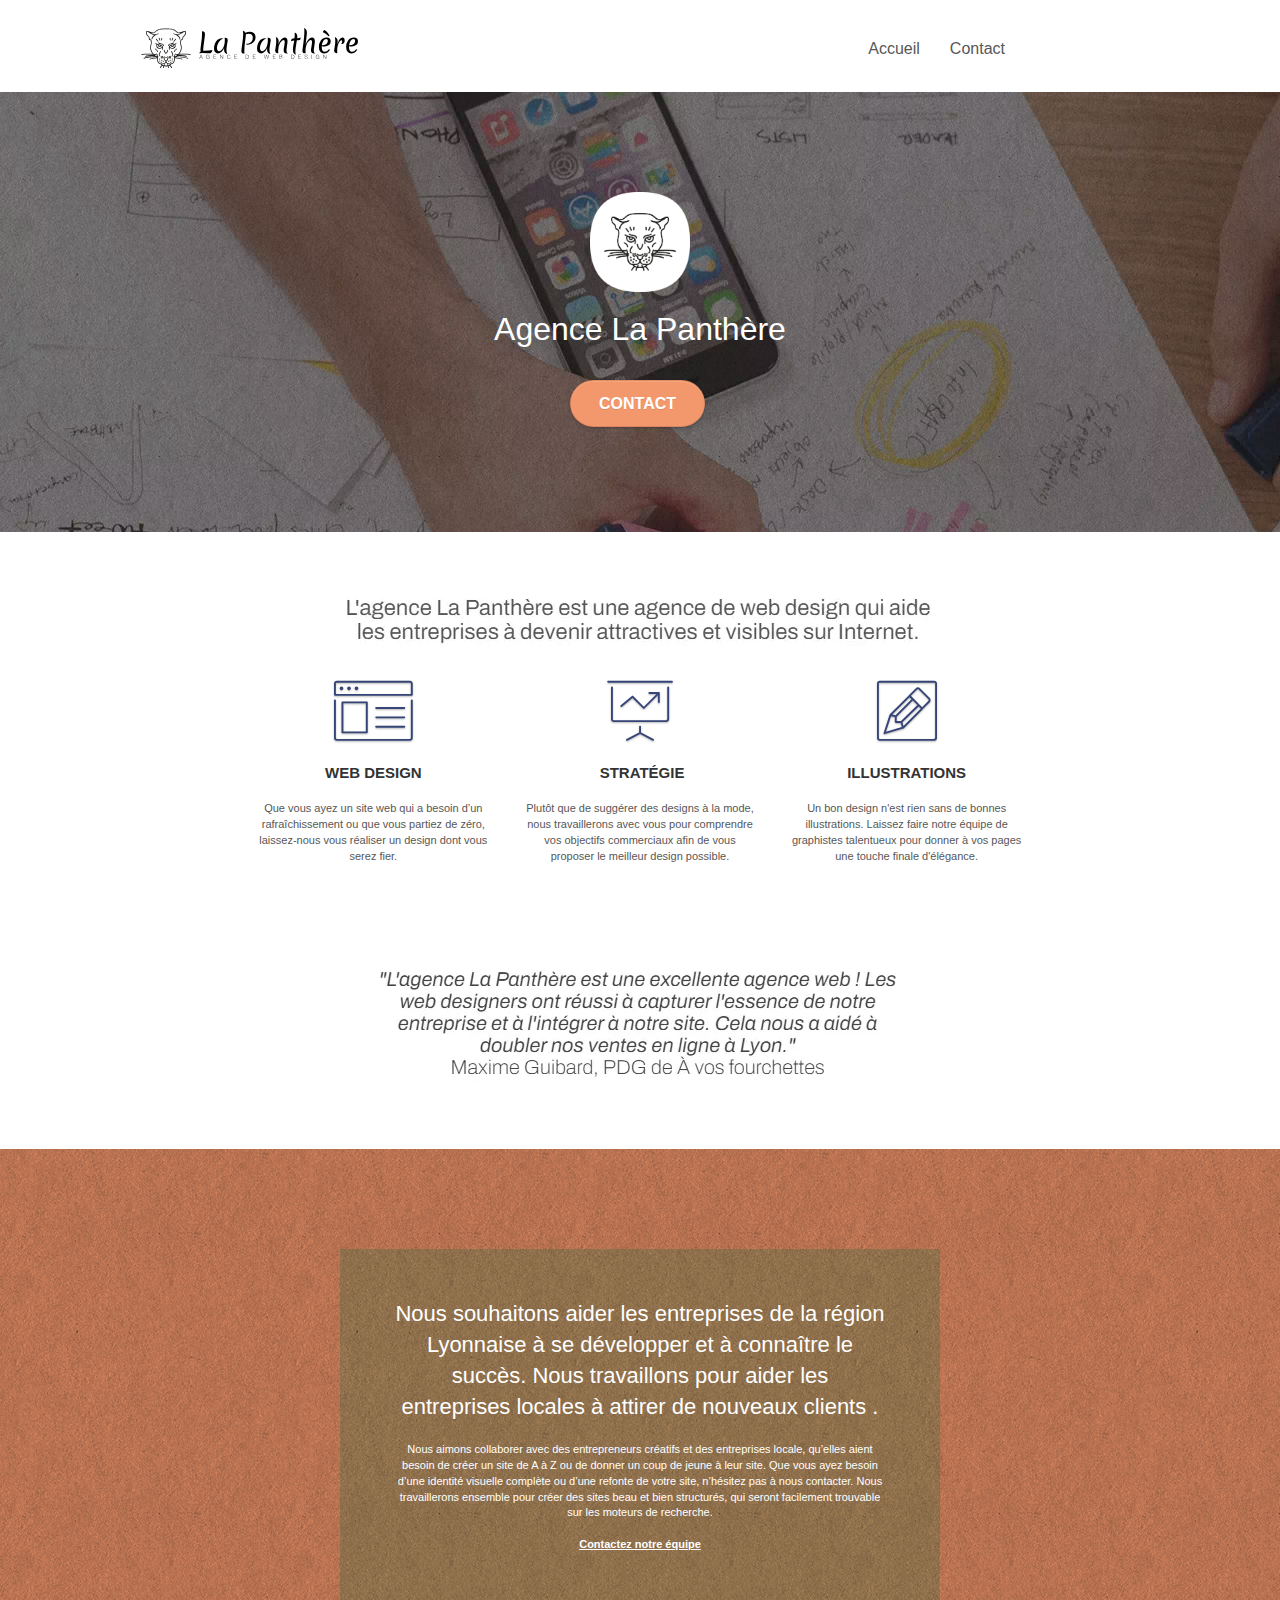
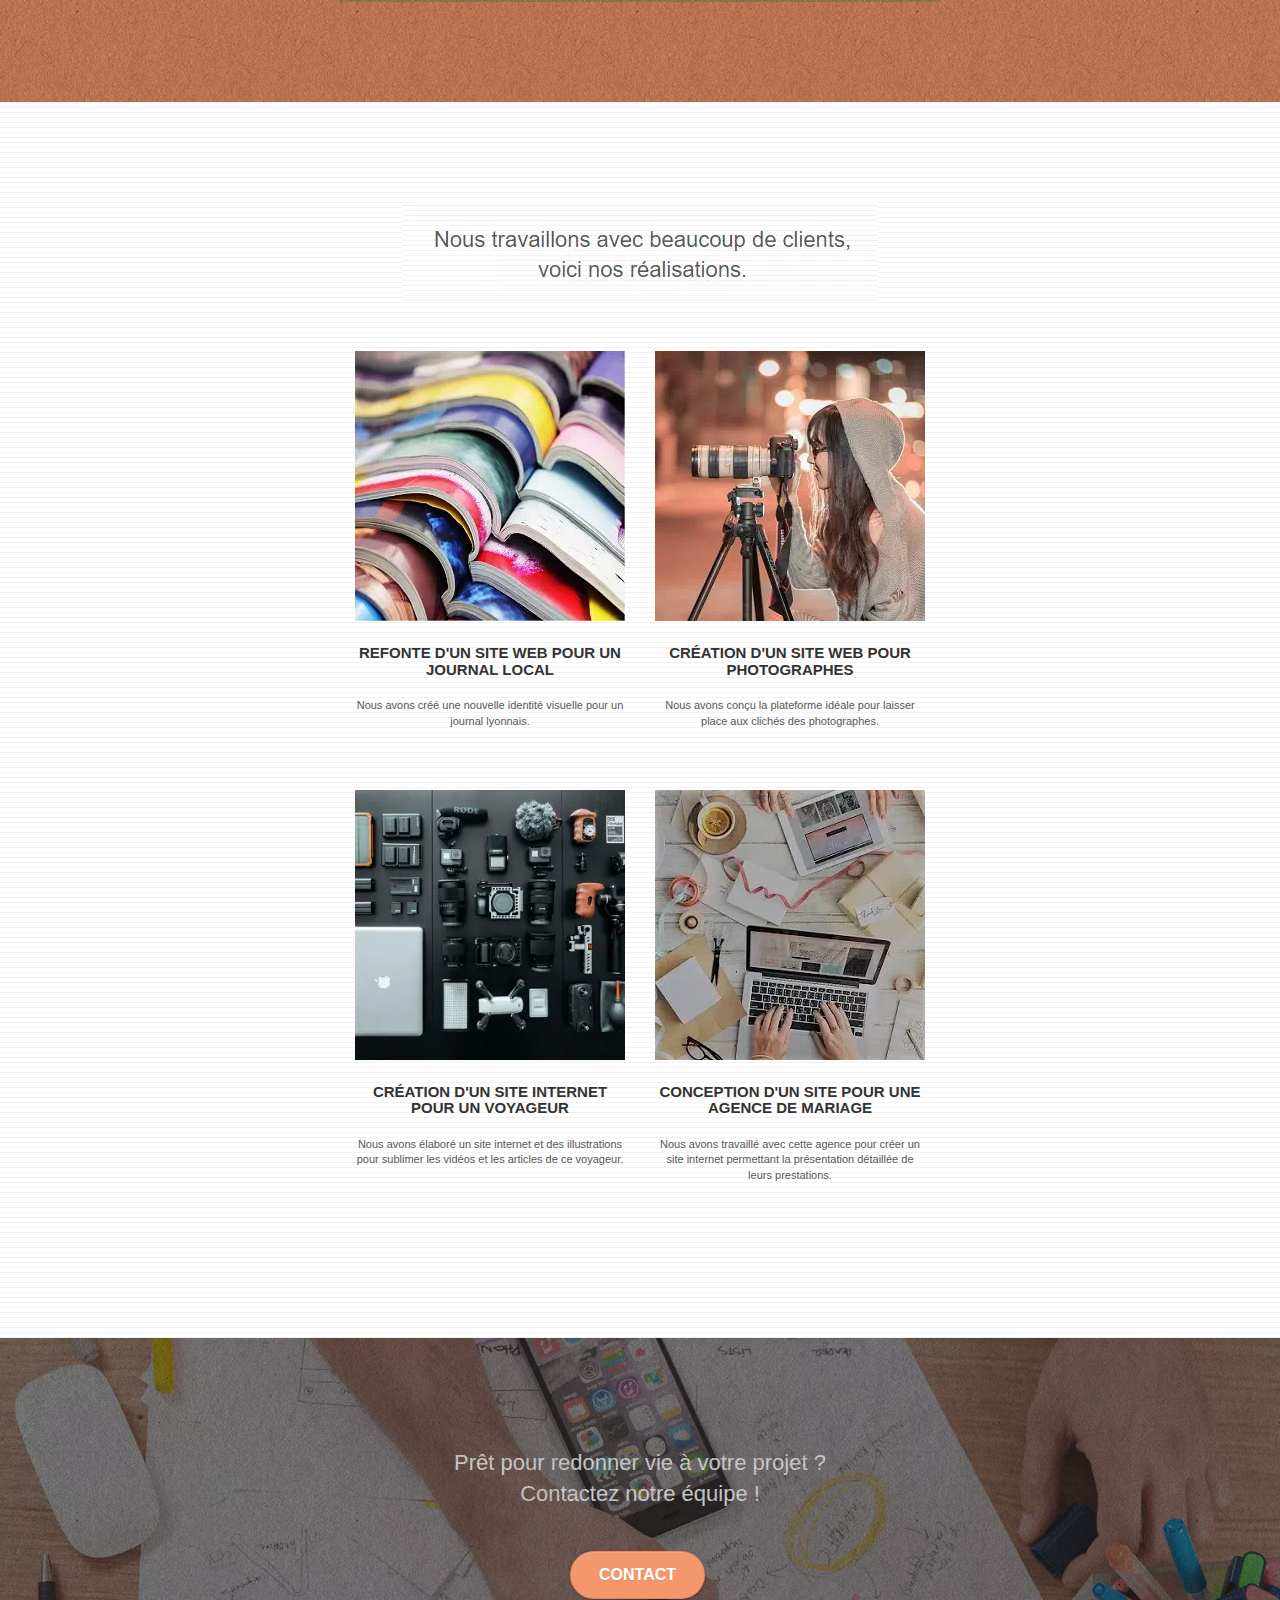
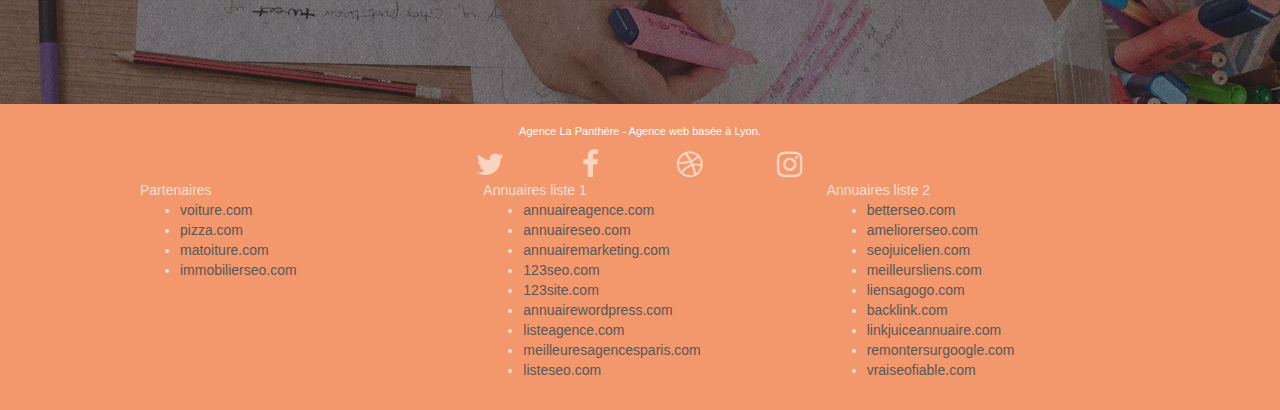
==== index.html @ ab3a1e60 "Add files via upload" ====
<!doctype html>
<html lang="Default">
<head>
    <meta charset="utf-8">
    <meta name="keywords" content="seo, google, site web, site internet, agence design paris, agence design, agence design,agence design,agence design,agence design,agence design,agence design,agence design,agence design">
    <meta name="description" content="">
    <meta name="viewport" content="width=device-width, initial-scale=1.0, viewport-fit=cover">
    <link rel="shortcut icon" type="image/webp" href="favicon.webp">
    
	<link rel="stylesheet" type="text/css" href="./css/bootstrap.css">
	<link rel="stylesheet" type="text/css" href="style.css">
	<link rel="stylesheet" type="text/css" href="./css/font-awesome.css">
	<link rel="stylesheet" type="text/css" href="./css/et-line.css">
	
    
	<script src="./js/jquery-2.1.0.js" defer></script>
	<script src="./js/bootstrap.js" defer></script>
	<script src="./js/blocs.js" defer></script>
	<script src="./js/jquery.touchSwipe.js" defer></script>
	<script src="./js/gmaps.js" defer></script>

    <title>La Panthère, agence design</title>

    
<!-- Analytics -->
 
<!-- Analytics END -->
    
</head>
<body>
<!-- Principal conteneur -->
<div class="page-container">
    
<!-- bloc-0 -->
<div class="bloc bgc-white l-bloc " id="bloc-0">
	<div class="container bloc-sm">

		<nav class="navbar row">
			<div class="navbar-header">
				<a class="navbar-brand" href="index.html"><img src="img/agence-la-panthere-monochrome.svg" alt="Logo du site représentant une tête de panthère avec le nom du site" height="40" /></a>
				<button id="nav-toggle" type="button" class="ui-navbar-toggle navbar-toggle" data-toggle="collapse" data-target=".navbar-1">
					<span class="sr-only">Toggle navigation</span><span class="icon-bar"></span><span class="icon-bar"></span><span class="icon-bar"></span>
				</button>
			</div>
			<div class="collapse navbar-collapse navbar-1 special-dropdown-nav">
				<ul class="site-navigation nav navbar-nav">
					<li>
						<a href="index.html">Accueil</a>
					</li>
					<li>
						<a href="contact.html">Contact</a>
					</li>
				</ul>
			</div>
		</nav>
	</div>
</div>
<!-- bloc-0 END -->

<!-- bloc-1-presentation -->
<div class="bloc bgc-dark-slate-blue bg-banniere d-bloc bg-t-edge bloc-bg-texture texture-paper b-parallax" id="bloc-1-hero">
	<div class="container bloc-lg">
		<div class="row tight-width-whitespace">
			<div class="col-sm-12">
				<img src="img/logo.png" width="100" class="center-block image-resize-mode" alt="Logo du site représentant une tête de panthère" />
				<h1 class="text-center hero-bloc-text tc-white ">
					Agence La Panthère
				</h1>
				<div class="text-center">
					<a href="contact.html" class="btn btn-lg btn-clean btn-rd cta-hero btn-atomic-tangerine" id="cta-hero">Contact</a>
				</div>
			</div>
		</div>
	</div>
</div>
<!-- bloc-1-presentation END -->

<!-- bloc-2-services -->
<div class="bloc bgc-white l-bloc" id="bloc-2-services">
	<div class="container bloc-md">
		<div class="row">
			<div class="col-sm-12 text-center">
				<img alt="L'agence la panthère est une agence de web design qui aide les entreprises à devenir attractives et visibles sur internet." src="img/title.webp" />
			</div>
		</div>
		<div class="row voffset-lg med-width-whitespace">
			<div class="col-sm-4">
				<div class="text-center">
					<span class="et-icon-browser sm-shadow icon-dark-slate-blue icons icon-lg"></span>
				</div>
				<h3 class="mg-md text-center">
					Web design
				</h3>
				<p class="text-center ">
					Que vous ayez un site web qui a besoin d&rsquo;un rafraîchissement ou que vous partiez de zéro, laissez-nous vous réaliser un design dont vous serez fier.
				</p>
			</div>
			<div class="col-sm-4">
				<div class="text-center">
					<span class="et-icon-presentation sm-shadow icon-dark-slate-blue icons icon-lg"></span>
				</div>
				<h3 class="mg-md text-center">
					&nbsp;Stratégie
				</h3>
				<p class="text-center ">
					Plutôt que de suggérer des designs à la mode, nous travaillerons avec vous pour comprendre vos objectifs commerciaux afin de vous proposer le meilleur design possible.<br>
				</p>
			</div>
			<div class="col-sm-4">
				<div class="text-center">
					<span class="et-icon-edit sm-shadow icon-dark-slate-blue icons icon-lg"></span>
				</div>
				<h3 class="mg-md text-center">
					Illustrations
				</h3>
				<p class="text-center ">
					Un bon design n'est rien sans de bonnes illustrations. Laissez faire notre équipe de graphistes talentueux pour donner à vos pages une touche finale d'élégance.
				</p>
			</div>
		</div>
		<div class="row voffset-lg voffset">
			<div class="col-xs-12 col-md-8 col-md-offset-2 text-center">
				<img alt="L'agence la panthère est une excellente agence web ! Les web designers ont réussi à capturer l'essence de notre entreprise et à l'intégrer à notre site. Cela nous a aidé à doubler nos ventes en ligne à Lyon. Citation de Maxime Guibard, PDG de à vos fourchettes." src="img/citation.webp" />

			</div>
		</div>
	</div>
</div>
<!-- bloc-2-services END -->

<!-- bloc-3-what-i-do -->
<div class="bloc tc-white bgc-atomic-tangerine bg-presentation d-bloc bloc-bg-texture texture-paper b-parallax" id="bloc-3-what-i-do">
	<div class="container bloc-lg">
		<div class="row tight-width-whitespace black-background">
			<div class="col-sm-12">
				<h2 class="mg-md text-center tc-white">
					Nous souhaitons aider les entreprises de la région Lyonnaise à se développer et à connaître le succès. Nous travaillons pour aider les entreprises locales à attirer de nouveaux clients .<br>
				</h2>
				<p class="text-center white">
					Nous aimons collaborer avec des entrepreneurs créatifs et des entreprises locale, qu’elles aient besoin de créer un site de A à Z ou de donner un coup de jeune à leur site. Que vous ayez besoin d’une identité visuelle complète ou d’une refonte de votre site, n’hésitez pas à nous contacter. Nous travaillerons ensemble pour créer des sites beau et bien structurés, qui seront facilement trouvable sur les moteurs de recherche. <br><br><a class="ltc-white bold-link" href="contact.html">Contactez notre équipe</a><br>
				</p>
			</div>
		</div>
	</div>
</div>
<!-- bloc-3-what-i-do END -->

<!-- bloc-4-portfolio -->
<div class="bloc bgc-white bg-lines-h2-bg bg-repeat l-bloc" id="bloc-4-portfolio">
	<div class="container bloc-lg">
		<div class="row">
			<div class="col-sm-12 text-center">
				<img alt="Nous travaillons avec beaucoup de clients, voici nos réalisations." src="img/title2.webp" />
			</div>
		</div>
		<div class="row tight-width-whitespace portfolio-row">
			<div class="col-sm-6">
				<a href="#" data-lightbox="img/1.webp" data-gallery-id="gallery-1" data-caption="Refonte d'un site web pour un journal local" data-frame="snapshot-lb"><img src="img/1.webp" alt="Image de livre ouvert superposés" class="img-responsive portfolio-thumb" /></a>
				<h3 class="mg-md text-center">
					Refonte d'un site web pour un journal local
				</h3>
				<p class="text-center">
					Nous avons créé une nouvelle identité visuelle pour un journal lyonnais.
				</p>
			</div>
			<div class="col-sm-6">
				<a href="#" data-lightbox="img/2.webp" data-gallery-id="gallery-1" data-caption="Création d'un site web pour photographes" data-frame="snapshot-lb"><img src="img/2.webp" class="img-responsive portfolio-thumb" alt="Image d'une femme prennant une photo de profil" /></a>
				<h3 class="mg-md text-center">
					Création d'un site web pour photographes
				</h3>
				<p class="text-center">
					Nous avons conçu la plateforme idéale pour laisser place aux clichés des photographes.
				</p>
			</div>
		</div>
		<div class="row tight-width-whitespace portfolio-row">
			<div class="col-sm-6">
				<a href="#" data-lightbox="img/3.webp" data-gallery-id="gallery-1" data-caption="Création d'un site internet pour un voyageur" data-frame="snapshot-lb"><img src="img/3.webp" class="img-responsive portfolio-thumb" alt="Images de plusieurs outils de photo et informatique vu du dessus"/></a>
				<h3 class="mg-md text-center">
					Création d'un site internet pour un voyageur
				</h3>
				<p class="text-center">
					Nous avons élaboré un site internet et des illustrations pour sublimer les vidéos et les articles de ce voyageur.
				</p>
			</div>
			<div class="col-sm-6">
				<a href="#" data-lightbox="img/4.webp" data-gallery-id="gallery-1" data-caption="Conception d'un site pour une agence de mariage" data-frame="snapshot-lb"><img src="img/4.webp" class="img-responsive portfolio-thumb" alt="Image d'un bureau vu du dessus avec des éléments de décoration et un ordinateur portable ouvert" /></a>
				<h3 class="mg-md text-center">
					Conception d'un site pour une agence de mariage
				</h3>
				<p class="text-center">
					Nous avons travaillé avec cette agence pour créer un site internet permettant la présentation détaillée de leurs prestations.
				</p>
			</div>
		</div>
	</div>
</div>
<!-- bloc-4-portfolio END -->

<!-- bloc-5-cta -->
<div class="bloc bgc-dark-slate-blue bg-banniere d-bloc bloc-bg-texture texture-paper" id="bloc-5-cta">
	<div class="container bloc-lg">
		<div class="row">
			<h2 class="mg-md text-center tc-white">
				Prêt pour redonner vie à votre projet ?<br>Contactez notre équipe !
			</h2>
			<div class="col-sm-12 text-center">
				<a href="contact.html" class="btn btn-atomic-tangerine btn-clean btn-rd btn-lg cta-hero">Contact</a>
			</div>
		</div>
	</div>
</div>
<!-- bloc-5-cta END -->

<!-- Footer - bloc-8 -->
<div class="bloc bgc-atomic-tangerine d-bloc" id="bloc-8">
	<div class="container bloc-sm">
		<div class="row">
			<div class="col-sm-12">
				<p class="text-center white">
					Agence La Panthère - Agence web basée à Lyon.<br>
				</p>
				<div class="row row-no-gutters social">
					<div class="col-sm-3">
						<div class="text-center">
							<a class="social" href="index.html"><span class="fa fa-twitter icon-md"></span></a>
						</div>
					</div>
					<div class="col-sm-3">
						<div class="text-center">
							<a class="social" href="index.html"><span class="fa fa-facebook icon-md"></span></a>
						</div>
					</div>
					<div class="col-sm-3">
						<div class="text-center">
							<a class="social" href="index.html"><span class="fa fa-dribbble icon-md"></span></a>
						</div>
					</div>
					<div class="col-sm-3">
						<div class="text-center">
							<a class="social" href="index.html"><span class="fa fa-instagram icon-md"></span></a>
						</div>
					</div>
				</div>
				<div class="row">
					<div class="col-sm-4">
						Partenaires
							<ul>
								<li><a href="voiture.com">voiture.com</a></li>
								<li><a href="pizza.com">pizza.com</a></li>
								<li><a href="matoiture.com">matoiture.com</a></li>
								<li><a href="immobilierseo.com">immobilierseo.com</a></li>
							</ul>		
					</div>
					<div class="col-sm-4">
						Annuaires liste 1
						<ul>
							<li><a href="annuaireagence.com">annuaireagence.com</a></li>
							<li><a href="annuaireseo.com">annuaireseo.com</a></li>
							<li><a href="annuairemarketing.com">annuairemarketing.com</a></li>
							<li><a href="123seoture.com">123seo.com</a></li>
							<li><a href="123site.com">123site.com</a></li>
							<li><a href="annuairewordpress.com">annuairewordpress.com</a></li>
							<li><a href="listeagence.com">listeagence.com</a></li>
							<li><a href="meilleuresagencesparis.com">meilleuresagencesparis.com</a></li>
							<li><a href="listeseo.com">listeseo.com</a></li>
						</ul>
					</div>
					<div class="col-sm-4">
						Annuaires liste 2
						<ul>
							<li><a href="betterseo.com">betterseo.com</a></li>
							<li><a href="ameliorerseo.com">ameliorerseo.com</a></li>
							<li><a href="seojuicelien.com">seojuicelien.com</a></li>
							<li><a href="meilleursliens.com">meilleursliens.com</a></li>
							<li><a href="liensagogo.com">liensagogo.com</a></li>
							<li><a href="backlink.com">backlink.com</a></li>
							<li><a href="linkjuiceannuaire.com">linkjuiceannuaire.com</a></li>
							<li><a href="remontersurgoogle.com">remontersurgoogle.com</a></li>
							<li><a href="vraiseofiable.com">vraiseofiable.com</a></li>
						</ul>
					</div>
				</div>
			</div>
		</div>
	</div>
</div>
<!-- Footer - bloc-8 END -->

</div>
<!-- Principal conteneur END -->
    

</body>
</html>
---- style.css ----
body {
    margin: 0;
    padding: 0;
    background: #FFF;
    overflow-x: hidden;
    -webkit-font-smoothing: antialiased;
    -moz-osx-font-smoothing: grayscale;
}

a,
button {
    transition: all .3s ease-in-out;
    outline: none!important;
}

a:hover {
    text-decoration: none;
    cursor: pointer;
}

#page-loading-blocs-notifaction {
    position: fixed;
    top: 0;
    bottom: 0;
    width: 100%;
    z-index: 100000;
    background: #FFFFFF url("img/pageload-spinner.gif") no-repeat center center;
}

.bloc {
    width: 100%;
    clear: both;
    background: 50% 50% no-repeat;
    padding: 0 50px;
    -webkit-background-size: cover;
    -moz-background-size: cover;
    -o-background-size: cover;
    background-size: cover;
    position: relative;
}

.bloc .container {
    padding-left: 0;
    padding-right: 0;
}

.bloc-lg {
    padding: 100px 50px;
}

.bloc-md {
    padding: 50px;
}

.bloc-sm {
    padding: 20px 50px;
}

.bg-center,
.bg-l-edge,
.bg-r-edge,
.bg-t-edge,
.bg-b-edge,
.bg-tl-edge,
.bg-bl-edge,
.bg-tr-edge,
.bg-br-edge,
.bg-repeat {
    -webkit-background-size: auto!important;
    -moz-background-size: auto!important;
    -o-background-size: auto!important;
    background-size: auto!important;
}

.bg-repeat {
    background: repeat;
}

.bg-t-edge {
    background: top no-repeat;
}

.bloc-bg-texture::before {
    content: "";
    background-size: 2px 2px;
    position: absolute;
    top: 0;
    bottom: 0;
    left: 0;
    right: 0;
}

.texture-paper::before {
    background: url("img/texture-paper.webp");
    background-size: 280px 280px;
}

.b-parallax {
    background-attachment: fixed;
}

.d-bloc {
    color: rgba(255, 255, 255, .7);
}

.d-bloc button:hover {
    color: rgba(255, 255, 255, .9);
}

.d-bloc .icon-round,
.d-bloc .icon-square,
.d-bloc .icon-rounded,
.d-bloc .icon-semi-rounded-a,
.d-bloc .icon-semi-rounded-b {
    border-color: rgba(255, 255, 255, .9);
}

.d-bloc .divider-h span {
    border-color: rgba(255, 255, 255, .2);
}

.d-bloc .a-btn,
.d-bloc .navbar a,
.d-bloc .navbar-brand,
.d-bloc a .icon-sm,
.d-bloc a .icon-md,
.d-bloc a .icon-lg,
.d-bloc a .icon-xl,
.d-bloc h1 a,
.d-bloc h2 a,
.d-bloc h3 a,
.d-bloc h4 a,
.d-bloc h5 a,
.d-bloc h6 a,
.d-bloc p a {
    color: rgba(255, 255, 255, .6);
}

.d-bloc .a-btn:hover,
.d-bloc .navbar a:hover,
.d-bloc .navbar-brand:hover,
.d-bloc a:hover .icon-sm,
.d-bloc a:hover .icon-md,
.d-bloc a:hover .icon-lg,
.d-bloc a:hover .icon-xl,
.d-bloc h1 a:hover,
.d-bloc h2 a:hover,
.d-bloc h3 a:hover,
.d-bloc h4 a:hover,
.d-bloc h5 a:hover,
.d-bloc h6 a:hover,
.d-bloc p a:hover {
    color: rgba(255, 255, 255, 1);
}

.d-bloc .navbar-toggle .icon-bar {
    background: rgba(255, 255, 255, 1);
}

.d-bloc .btn-wire,
.d-bloc .btn-wire:hover {
    color: rgba(255, 255, 255, 1);
    border-color: rgba(255, 255, 255, 1);
}

.d-bloc .panel {
    color: rgba(0, 0, 0, .5);
}

.d-bloc .panel button:hover {
    color: rgba(0, 0, 0, .7);
}

.d-bloc .panel icon {
    border-color: rgba(0, 0, 0, .7);
}

.d-bloc .panel .divider-h span {
    border-color: rgba(0, 0, 0, .1);
}

.d-bloc .panel .a-btn {
    color: rgba(0, 0, 0, .6);
}

.d-bloc .panel .a-btn:hover {
    color: rgba(0, 0, 0, 1);
}

.d-bloc .panel .btn-wire,
.d-bloc .panel .btn-wire:hover {
    color: rgba(0, 0, 0, .7);
    border-color: rgba(0, 0, 0, .3);
}

.d-bloc .panel,
.l-bloc {
    color: rgba(0, 0, 0, .5);
}

.d-bloc .panel button:hover,
.l-bloc button:hover {
    color: rgba(0, 0, 0, .7);
}

.l-bloc .icon-round,
.l-bloc .icon-square,
.l-bloc .icon-rounded,
.l-bloc .icon-semi-rounded-a,
.l-bloc .icon-semi-rounded-b {
    border-color: rgba(0, 0, 0, .7);
}

.d-bloc .panel .divider-h span,
.l-bloc .divider-h span {
    border-color: rgba(0, 0, 0, .1);
}

.d-bloc .panel .a-btn,
.l-bloc .a-btn,
.l-bloc .navbar a,
.l-bloc .navbar-brand,
.l-bloc a .icon-sm,
.l-bloc a .icon-md,
.l-bloc a .icon-lg,
.l-bloc a .icon-xl,
.l-bloc h1 a,
.l-bloc h2 a,
.l-bloc h3 a,
.l-bloc h4 a,
.l-bloc h5 a,
.l-bloc h6 a,
.l-bloc p a {
    color: rgba(0, 0, 0, .6);
}

.d-bloc .panel .a-btn:hover,
.l-bloc .a-btn:hover,
.l-bloc .navbar a:hover,
.l-bloc .navbar-brand:hover,
.l-bloc a:hover .icon-sm,
.l-bloc a:hover .icon-md,
.l-bloc a:hover .icon-lg,
.l-bloc a:hover .icon-xl,
.l-bloc h1 a:hover,
.l-bloc h2 a:hover,
.l-bloc h3 a:hover,
.l-bloc h4 a:hover,
.l-bloc h5 a:hover,
.l-bloc h6 a:hover,
.l-bloc p a:hover {
    color: rgba(0, 0, 0, 1);
}

.l-bloc .navbar-toggle .icon-bar {
    color: rgba(0, 0, 0, .6);
}

.d-bloc .panel .btn-wire,
.d-bloc .panel .btn-wire:hover,
.l-bloc .btn-wire,
.l-bloc .btn-wire:hover {
    color: rgba(0, 0, 0, .7);
    border-color: rgba(0, 0, 0, .3);
}

.voffset {
    margin-top: 30px;
}

.voffset-lg {
    margin-top: 80px;
}

.row-no-gutters {
    margin-right: 0;
    margin-left: 0;
}

.row.row-no-gutters > [class^="col-"],
.row.row-no-gutters > [class*=" col-"] {
    padding-right: 0;
    padding-left: 0;
}

#bloc-1-hero h1 {
    font-size: 32px;
}

.navbar {
    margin-bottom: 0;
    z-index: 1;
}

.navbar-brand {
    height: auto;
    padding: 3px 15px;
    font-size: 25px;
    font-weight: normal;
    font-weight: 600;
    line-height: 44px;
}

.navbar-brand img {
    max-height: 200px;
    margin: 0 5px 0 0;
    display: inline;
}

.navbar-brand img[src$=svg] {
    min-width: 100px;
}

.nav-center .navbar-brand img {
    margin: 0;
}

.navbar .nav {
    padding-top: 2px;
    margin-right: -16px;
    float: right;
    z-index: 1;
}

.nav > li {
    float: left;
    margin-top: 4px;
    font-size: 16px;
}

.navbar-nav .open .dropdown-menu > li > a {
    text-align: inherit;
}

.nav > li a:hover,
.nav > li a:focus {
    background: transparent;
}

.navbar-toggle {
    margin: 10px 10px 0 0;
    border: 0px;
}

.navbar-toggle:hover {
    background: transparent!important;
}

.navbar-toggle .icon-bar {
    background-color: rgba(0, 0, 0, .5);
    width: 26px;
}

.nav-invert .navbar .nav {
    float: left;
}

.nav-invert .navbar-header,
.nav-invert .navbar-brand {
    float: right;
    position: relative;
    z-index: 2;
}

@media (min-width: 768px) {
    .site-navigation {
        position: absolute;
        top: 50%;
        right: 150px;
        transform: translate(0, -50%);
        -webkit-transform: translateY(-50%);
        list-style-type: none;
    }
    .nav > li .dropdown-menu a,
    .nav > li .dropdown-menu a:hover {
        color: #484848;
    }
    .nav-invert .site-navigation {
        left: 0;
        right: 0;
    }
    .nav-center {
        text-align: center;
    }
    .nav-center .navbar-header {
        width: 100%;
    }
    .nav-center .navbar-header,
    .nav-center .navbar-brand,
    .nav-center .nav > li {
        float: none;
        display: inline-block;
    }
    .nav-center .site-navigation {
        position: relative;
        width: 100%;
        right: 0;
        margin-right: 0px;
        margin-top: 20px;
    }
    .nav-center.mini-nav .navbar-toggle {
        float: none;
        margin: 10px auto 0;
    }
}

.nav > li > .dropdown a {
    background: none!important;
    display: block;
    padding: 14px 15px;
}

nav .caret {
    margin: 0 5px;
}

.dropdown-menu .dropdown-menu {
    top: -8px;
    left: 100%;
}

.dropdown-menu .dropmenu-flow-right {
    top: 100%;
    left: 0;
    margin-left: -1px;
    border-top-left-radius: 0;
    border-top-right-radius: 0;
}

.dropdown-menu .dropdown span {
    border: 4px solid black;
    border-top-color: transparent;
    border-right-color: transparent;
    border-bottom-color: transparent;
    margin: 6px -5px 0 0!important;
    float: right;
}

.mg-md {
    margin-top: 10px;
    margin-bottom: 20px;
}

.mg-lg {
    margin-top: 10px;
    margin-bottom: 40px;
}

.btn {
    margin: 0 5px 5px 0;
}

.btn.pull-right {
    margin: 0 0 5px 5px;
}

.btn-d,
.btn-d:hover,
.btn-d:focus {
    color: #FFF;
    background: rgba(0, 0, 0, .3);
}

button {
    outline: none!important;
}

.btn-rd {
    border-radius: 40px;
}

.btn-clean {
    border: 1px solid rgba(0, 0, 0, .08);
    border-bottom-color: rgba(0, 0, 0, .1);
    text-shadow: 0 1px 0 rgba(0, 0, 1, .1);
    box-shadow: 0 1px 3px rgba(0, 0, 1, .25), inset 0 1px 0 0 rgba(255, 255, 255, .15);
}

.icon-md {
    font-size: 30px!important;
}

.icon-lg {
    font-size: 60px!important;
}

.sm-shadow {
    text-shadow: 0 1px 2px rgba(0, 0, 0, .3);
}

.panel-sq,
.panel-sq .panel-heading,
.panel-sq .panel-footer {
    border-radius: 0;
}

.panel-rd {
    border-radius: 30px;
}

.panel-rd .panel-heading {
    border-radius: 29px 29px 0 0;
}

.panel-rd .panel-footer {
    border-radius: 0 0 29px 29px;
}

.form-control {
    border-color: rgba(0, 0, 0, .1);
    box-shadow: none;
}

.scrollToTop {
    width: 40px;
    height: 40px;
    position: fixed;
    bottom: 20px;
    right: 20px;
    opacity: 0;
    z-index: 500;
    transition: all .3s ease-in-out;
}

.scrollToTop span {
    margin-top: 6px;
}

.showScrollTop {
    font-size: 14px;
    opacity: 1;
}

a[data-lightbox] {
    position: relative;
    display: block;
    text-align: center;
}

a[data-lightbox]:hover::before {
    content: "+";
    font-family: "HelveticaNeue-Light", "Helvetica Neue Light", "Helvetica Neue", Helvetica, Arial;
    font-size: 32px;
    width: 50px;
    height: 50px;
    margin-left: -25px;
    border-radius: 50%;
    background: rgba(0, 0, 0, .6);
    color: #FFF;
    font-weight: 100;
    z-index: 1;
    position: absolute;
    top: 50%;
    transform: translateY(-50%);
    -webkit-transform: translateY(-50%);
}

a[data-lightbox]:hover img {
    opacity: 0.6;
    -webkit-animation-fill-mode: none;
    animation-fill-mode: none;
}

#lightbox-modal {
    display: flex;
    align-items: center;
}

#lightbox-modal .modal-dialog {
    width: 90%;
    max-width: 900px;
    margin: 0 auto 0;
}

#lightbox-modal .modal-dialog img {
    max-height: 90vh;
    margin: 0 auto;
}

.lightbox-caption {
    padding: 20px;
    color: #FFF;
    background: rgba(0, 0, 0, .5);
    position: absolute;
    left: 15px;
    right: 15px;
    bottom: 5px;
}

.close-lightbox {
    color: #FFF;
    font-size: 30px;
    position: absolute;
    top: 20px;
    right: 20px;
    z-index: 20;
    background: rgba(0, 0, 0, .5);
    border: none;
    line-height: 30px;
    padding: 0 9px 5px;
    opacity: 0.3;
}

.close-lightbox:hover,
.next-lightbox:hover,
.prev-lightbox:hover {
    opacity: 1.0;
    color: #FFF;
}

.next-lightbox,
.prev-lightbox {
    font-size: 20px;
    color: rgba(255, 255, 255, .9);
    background: rgba(0, 0, 0, .5);
    transition: all .2s ease-in-out;
    position: absolute;
    top: 45%;
    z-index: 1;
    opacity: 0.4;
}

.next-lightbox {
    padding: 6px 8px 1px 13px;
    right: 25px;
}

.prev-lightbox {
    padding: 6px 13px 1px 10px;
    left: 25px;
}

.snapshot-lb .modal-body {
    padding-bottom: 45px;
}

.snapshot-lb .lightbox-caption {
    padding: 0;
    color: rgba(0, 0, 0, .5);
    background: none;
}

h1,
h2,
h3,
h4,
h5,
h6,
p,
label,
.btn,
a {
    font-family: "helvetica";
    font-weight: 400;
    color: #575757!important;
}

.container {
    max-width: 1000px;
}

.hero-bloc-text {
    font-size: 38px;
}

.hero-bloc-text-sub {
    font-size: 36px;
}

.statement-bloc-text {
    line-height: 26px;
    font-style: italic;
    font-size: 20px;
    text-align: center;
    font-weight: lighter;
    max-width: 520px;
    margin: auto auto auto auto;
}

p {
    font-size: 11px;
}

.tight-width-whitespace {
    max-width: 600px;
    margin: auto auto auto auto;
}

.h1 {
    font-size: 20px;
    font-family: "Open Sans";
}

.cta-hero {
    margin-top: 22px;
    color: #FFFFFF!important;
    text-transform: uppercase;
    padding: 12px 28px 12px 28px;
    font-size: 16px;
    font-weight: 700;
}

.social {
    max-width: 400px;
    margin: auto auto auto auto;
}

h2 {
    font-size: 22px;
    line-height: 1.4em;
}

h3 {
    font-size: 15px;
    text-transform: uppercase;
    font-weight: 700;
    color: #333333!important;
}

.med-width-whitespace {
    max-width: 800px;
    margin: auto auto auto auto;
    box-shadow: 0px 0px 0px #000000;
}

h1 {
    color: #333333!important;
}

h4 {
    color: #333333!important;
}

.icons {
    margin-bottom: 14px;
    margin-top: 24px;
}

.white {
    color: #FFFFFF!important;
}

.portfolio-thumb {
    margin-bottom: 24px;
}

.portfolio-row {
    margin-bottom: 44px;
    margin-top: 50px;
}

.avatar {
    box-shadow: 0px 4px 9px rgba(0, 0, 0, 0.3);
}

.black-background {
    background-color: rgba(165, 147, 99, 0.7);
    padding: 40px 40px 40px 40px;
}

.bold-link {
    font-weight: 900;
    text-decoration: underline!important;
}

.bgc-white {
    background-color: #FFFFFF;
}

.bgc-dark-slate-blue {
    background-color: #364577;
}

.bgc-atomic-tangerine {
    background-color: #F3976C;
}

.tc-white {
    color: white!important;
}

.btn-atomic-tangerine {
    background: #F3976C;
    color: #FFFFFF!important;
}

.btn-atomic-tangerine:hover {
    background: #c27956!important;
    color: #FFFFFF!important;
}

.ltc-white {
    color: #FFFFFF!important;
}

.ltc-white:hover {
    color: #cccccc!important;
}

.ltc-atomic-tangerine {
    color: #F3976C!important;
}

.ltc-atomic-tangerine:hover {
    color: #c27956!important;
}

.icon-dark-slate-blue {
    color: #364577!important;
    border-color: #364577!important;
}

.bg-dots-bg {
    background-image: url("img/dots-bg.webp");
}

.bg-lines-h2-bg {
    background-image: url("img/lines-h2-bg.webp");
}

.bg-banniere {
    background-image: url("img/agence-la-panthere.webp");
}

.bg-presentation {
    background-image: url("img/image-de-presentation.webp");
}

@media (max-width: 1024px) {
    .bloc {
        padding-left: 20px;
        padding-right: 20px;
    }
    .bloc.full-width-bloc,
    .bloc-tile-2.full-width-bloc .container,
    .bloc-tile-3.full-width-bloc .container,
    .bloc-tile-4.full-width-bloc .container {
        padding-left: 0;
        padding-right: 0;
    }
}

@media (max-width: 992px) and (min-width: 768px) {
    .navbar .nav {
        max-width: 80%
    }
    .nav-center.navbar .nav {
        max-width: 100%
    }
}

@media only screen and (min-device-width: 768px) and (max-device-width: 1024px) and (orientation: landscape) {
    .b-parallax {
        background-attachment: scroll;
    }
}

@media only screen and (min-device-width: 1024px) and (max-device-width: 1366px) and (-webkit-min-device-pixel-ratio: 1.5) {
    .b-parallax {
        background-attachment: scroll;
    }
}

@media (max-width: 991px) {
    .container {
        width: 100%;
    }
    .b-parallax {
        background-attachment: scroll;
    }
    .page-container,
    #hero-bloc {
        overflow-x: hidden;
        position: relative;
    }
    .bloc {
        padding-left: constant(safe-area-inset-left);
        padding-right: constant(safe-area-inset-right);
    }
    .bloc-group,
    .bloc-group .bloc {
        display: block;
        width: 100%;
    }
    .bloc-fill-screen .fill-bloc-top-edge,
    .bloc-fill-screen .fill-bloc-bottom-edge {
        padding: 0 20px;
        padding-left: constant(safe-area-inset-left);
        padding-right: constant(safe-area-inset-right);
    }
}

@media (max-width: 767px) {
    .page-container {
        overflow-x: hidden;
        position: relative;
    }
    h1,
    h2,
    h3,
    h4,
    h5,
    h6,
    p,
    #disqus_thread {
        padding-left: 10px!important;
        padding-right: 10px!important;
    }
    .b-parallax {
        background-attachment: scroll;
    }
    .navbar .nav {
        padding-top: 0;
        border-top: 1px solid rgba(0, 0, 0, .2);
        float: none!important;
    }
    .navbar.row {
        margin-left: 0;
        margin-right: 0;
    }
    .site-navigation {
        position: inherit;
        transform: none;
        -webkit-transform: none;
        -ms-transform: none;
    }
    .nav > li {
        margin-top: 0;
        text-align: left;
        padding-left: 15px;
        width: 100%;
        list-style-type: none;
        text-decoration: none;
    }
    .dropdown .dropdown a .caret {
        float: none;
        margin: 5px 0 0 10px!important;
        border: 4px solid black;
        border-bottom-color: transparent;
        border-right-color: transparent;
        border-left-color: transparent;
    }
    #hero-bloc .navbar .nav {
        background: rgba(0, 0, 0, .8);
    }
    #hero-bloc .navbar .nav a {
        color: rgba(255, 255, 255, .6);
    }
    .hero {
        padding: 50px 0;
    }
    .hero-nav {
        left: -1px;
        right: -1px;
    }
    .navbar-collapse {
        padding: 0;
        overflow-x: hidden;
        -webkit-box-shadow: none;
        box-shadow: none;
    }
    .navbar-brand img {
        max-height: 40px;
        width: auto;
    }
    .nav-invert .navbar-header {
        float: none;
        width: 100%;
    }
    .nav-invert .navbar-toggle {
        float: left;
        margin-left: 10px;
    }
    .bloc {
        padding-left: 0;
        padding-right: 0;
    }
    .bloc-xxl,
    .bloc-xl,
    .bloc-lg {
        padding: 40px 0;
    }
    .bloc-sm,
    .bloc-md {
        padding-left: 0;
        padding-right: 0;
    }
    .bloc-tile-2 .container,
    .bloc-tile-3 .container,
    .bloc-tile-4 .container,
    .bloc-fill-screen .fill-bloc-top-edge,
    .bloc-fill-screen .fill-bloc-bottom-edge {
        padding-left: 0;
        padding-right: 0;
    }
    .a-block {
        padding: 0 10px;
    }
    .btn-dwn {
        display: none;
    }
    .voffset {
        margin-top: 5px;
    }
    .voffset-md {
        margin-top: 20px;
    }
    .voffset-lg {
        margin-top: 30px;
    }
    form {
        padding: 5px;
    }
    .close-lightbox {
        display: inline-block;
    }
    .blocsapp-device-iphone5 {
        background-size: 216px 425px;
        padding-top: 60px;
        width: 216px;
        height: 425px;
    }
    .blocsapp-device-iphone5 img {
        width: 180px;
        height: 320px;
    }
}

@media (max-width: 400px) {
    .bloc {
        padding-left: 0;
        padding-right: 0;
    }
}

@media (max-width: 767px) {
    .bloc-mob-center-text {
        text-align: center;
    }
}
---- css/et-line.css ----
@font-face {
    font-family: et-line;
    src: url(../fonts/et-line.eot);
    src: url(../fonts/et-line.eot?#iefix) format('embedded-opentype'), url(../fonts/et-line.woff) format('woff'), url(../fonts/et-line.ttf) format('truetype'), url(../fonts/et-line.svg#et-line) format('svg');
    font-weight: 400;
    font-style: normal
}

.et-icon-adjustments,
.et-icon-alarmclock,
.et-icon-anchor,
.et-icon-aperture,
.et-icon-attachment,
.et-icon-bargraph,
.et-icon-basket,
.et-icon-beaker,
.et-icon-bike,
.et-icon-book-open,
.et-icon-briefcase,
.et-icon-browser,
.et-icon-calendar,
.et-icon-camera,
.et-icon-caution,
.et-icon-chat,
.et-icon-circle-compass,
.et-icon-clipboard,
.et-icon-clock,
.et-icon-cloud,
.et-icon-compass,
.et-icon-desktop,
.et-icon-dial,
.et-icon-document,
.et-icon-documents,
.et-icon-download,
.et-icon-dribbble,
.et-icon-edit,
.et-icon-envelope,
.et-icon-expand,
.et-icon-facebook,
.et-icon-flag,
.et-icon-focus,
.et-icon-gears,
.et-icon-genius,
.et-icon-gift,
.et-icon-global,
.et-icon-globe,
.et-icon-googleplus,
.et-icon-grid,
.et-icon-happy,
.et-icon-hazardous,
.et-icon-heart,
.et-icon-hotairballoon,
.et-icon-hourglass,
.et-icon-key,
.et-icon-laptop,
.et-icon-layers,
.et-icon-lifesaver,
.et-icon-lightbulb,
.et-icon-linegraph,
.et-icon-linkedin,
.et-icon-lock,
.et-icon-magnifying-glass,
.et-icon-map,
.et-icon-map-pin,
.et-icon-megaphone,
.et-icon-mic,
.et-icon-mobile,
.et-icon-newspaper,
.et-icon-notebook,
.et-icon-paintbrush,
.et-icon-paperclip,
.et-icon-pencil,
.et-icon-phone,
.et-icon-picture,
.et-icon-pictures,
.et-icon-piechart,
.et-icon-presentation,
.et-icon-pricetags,
.et-icon-printer,
.et-icon-profile-female,
.et-icon-profile-male,
.et-icon-puzzle,
.et-icon-quote,
.et-icon-recycle,
.et-icon-refresh,
.et-icon-ribbon,
.et-icon-rss,
.et-icon-sad,
.et-icon-scissors,
.et-icon-scope,
.et-icon-search,
.et-icon-shield,
.et-icon-speedometer,
.et-icon-strategy,
.et-icon-streetsign,
.et-icon-tablet,
.et-icon-target,
.et-icon-telescope,
.et-icon-toolbox,
.et-icon-tools,
.et-icon-tools-2,
.et-icon-trophy,
.et-icon-tumblr,
.et-icon-twitter,
.et-icon-upload,
.et-icon-video,
.et-icon-wallet,
.et-icon-wine {
    font-family: et-line;
    speak: none;
    font-style: normal;
    font-weight: 400;
    font-variant: normal;
    text-transform: none;
    line-height: 1;
    -webkit-font-smoothing: antialiased;
    -moz-osx-font-smoothing: grayscale;
    display: inline-block
}

.et-icon-mobile:before {
    content: "\e000"
}

.et-icon-laptop:before {
    content: "\e001"
}

.et-icon-desktop:before {
    content: "\e002"
}

.et-icon-tablet:before {
    content: "\e003"
}

.et-icon-phone:before {
    content: "\e004"
}

.et-icon-document:before {
    content: "\e005"
}

.et-icon-documents:before {
    content: "\e006"
}

.et-icon-search:before {
    content: "\e007"
}

.et-icon-clipboard:before {
    content: "\e008"
}

.et-icon-newspaper:before {
    content: "\e009"
}

.et-icon-notebook:before {
    content: "\e00a"
}

.et-icon-book-open:before {
    content: "\e00b"
}

.et-icon-browser:before {
    content: "\e00c"
}

.et-icon-calendar:before {
    content: "\e00d"
}

.et-icon-presentation:before {
    content: "\e00e"
}

.et-icon-picture:before {
    content: "\e00f"
}

.et-icon-pictures:before {
    content: "\e010"
}

.et-icon-video:before {
    content: "\e011"
}

.et-icon-camera:before {
    content: "\e012"
}

.et-icon-printer:before {
    content: "\e013"
}

.et-icon-toolbox:before {
    content: "\e014"
}

.et-icon-briefcase:before {
    content: "\e015"
}

.et-icon-wallet:before {
    content: "\e016"
}

.et-icon-gift:before {
    content: "\e017"
}

.et-icon-bargraph:before {
    content: "\e018"
}

.et-icon-grid:before {
    content: "\e019"
}

.et-icon-expand:before {
    content: "\e01a"
}

.et-icon-focus:before {
    content: "\e01b"
}

.et-icon-edit:before {
    content: "\e01c"
}

.et-icon-adjustments:before {
    content: "\e01d"
}

.et-icon-ribbon:before {
    content: "\e01e"
}

.et-icon-hourglass:before {
    content: "\e01f"
}

.et-icon-lock:before {
    content: "\e020"
}

.et-icon-megaphone:before {
    content: "\e021"
}

.et-icon-shield:before {
    content: "\e022"
}

.et-icon-trophy:before {
    content: "\e023"
}

.et-icon-flag:before {
    content: "\e024"
}

.et-icon-map:before {
    content: "\e025"
}

.et-icon-puzzle:before {
    content: "\e026"
}

.et-icon-basket:before {
    content: "\e027"
}

.et-icon-envelope:before {
    content: "\e028"
}

.et-icon-streetsign:before {
    content: "\e029"
}

.et-icon-telescope:before {
    content: "\e02a"
}

.et-icon-gears:before {
    content: "\e02b"
}

.et-icon-key:before {
    content: "\e02c"
}

.et-icon-paperclip:before {
    content: "\e02d"
}

.et-icon-attachment:before {
    content: "\e02e"
}

.et-icon-pricetags:before {
    content: "\e02f"
}

.et-icon-lightbulb:before {
    content: "\e030"
}

.et-icon-layers:before {
    content: "\e031"
}

.et-icon-pencil:before {
    content: "\e032"
}

.et-icon-tools:before {
    content: "\e033"
}

.et-icon-tools-2:before {
    content: "\e034"
}

.et-icon-scissors:before {
    content: "\e035"
}

.et-icon-paintbrush:before {
    content: "\e036"
}

.et-icon-magnifying-glass:before {
    content: "\e037"
}

.et-icon-circle-compass:before {
    content: "\e038"
}

.et-icon-linegraph:before {
    content: "\e039"
}

.et-icon-mic:before {
    content: "\e03a"
}

.et-icon-strategy:before {
    content: "\e03b"
}

.et-icon-beaker:before {
    content: "\e03c"
}

.et-icon-caution:before {
    content: "\e03d"
}

.et-icon-recycle:before {
    content: "\e03e"
}

.et-icon-anchor:before {
    content: "\e03f"
}

.et-icon-profile-male:before {
    content: "\e040"
}

.et-icon-profile-female:before {
    content: "\e041"
}

.et-icon-bike:before {
    content: "\e042"
}

.et-icon-wine:before {
    content: "\e043"
}

.et-icon-hotairballoon:before {
    content: "\e044"
}

.et-icon-globe:before {
    content: "\e045"
}

.et-icon-genius:before {
    content: "\e046"
}

.et-icon-map-pin:before {
    content: "\e047"
}

.et-icon-dial:before {
    content: "\e048"
}

.et-icon-chat:before {
    content: "\e049"
}

.et-icon-heart:before {
    content: "\e04a"
}

.et-icon-cloud:before {
    content: "\e04b"
}

.et-icon-upload:before {
    content: "\e04c"
}

.et-icon-download:before {
    content: "\e04d"
}

.et-icon-target:before {
    content: "\e04e"
}

.et-icon-hazardous:before {
    content: "\e04f"
}

.et-icon-piechart:before {
    content: "\e050"
}

.et-icon-speedometer:before {
    content: "\e051"
}

.et-icon-global:before {
    content: "\e052"
}

.et-icon-compass:before {
    content: "\e053"
}

.et-icon-lifesaver:before {
    content: "\e054"
}

.et-icon-clock:before {
    content: "\e055"
}

.et-icon-aperture:before {
    content: "\e056"
}

.et-icon-quote:before {
    content: "\e057"
}

.et-icon-scope:before {
    content: "\e058"
}

.et-icon-alarmclock:before {
    content: "\e059"
}

.et-icon-refresh:before {
    content: "\e05a"
}

.et-icon-happy:before {
    content: "\e05b"
}

.et-icon-sad:before {
    content: "\e05c"
}

.et-icon-facebook:before {
    content: "\e05d"
}

.et-icon-twitter:before {
    content: "\e05e"
}

.et-icon-googleplus:before {
    content: "\e05f"
}

.et-icon-rss:before {
    content: "\e060"
}

.et-icon-tumblr:before {
    content: "\e061"
}

.et-icon-linkedin:before {
    content: "\e062"
}

.et-icon-dribbble:before {
    content: "\e063"
}
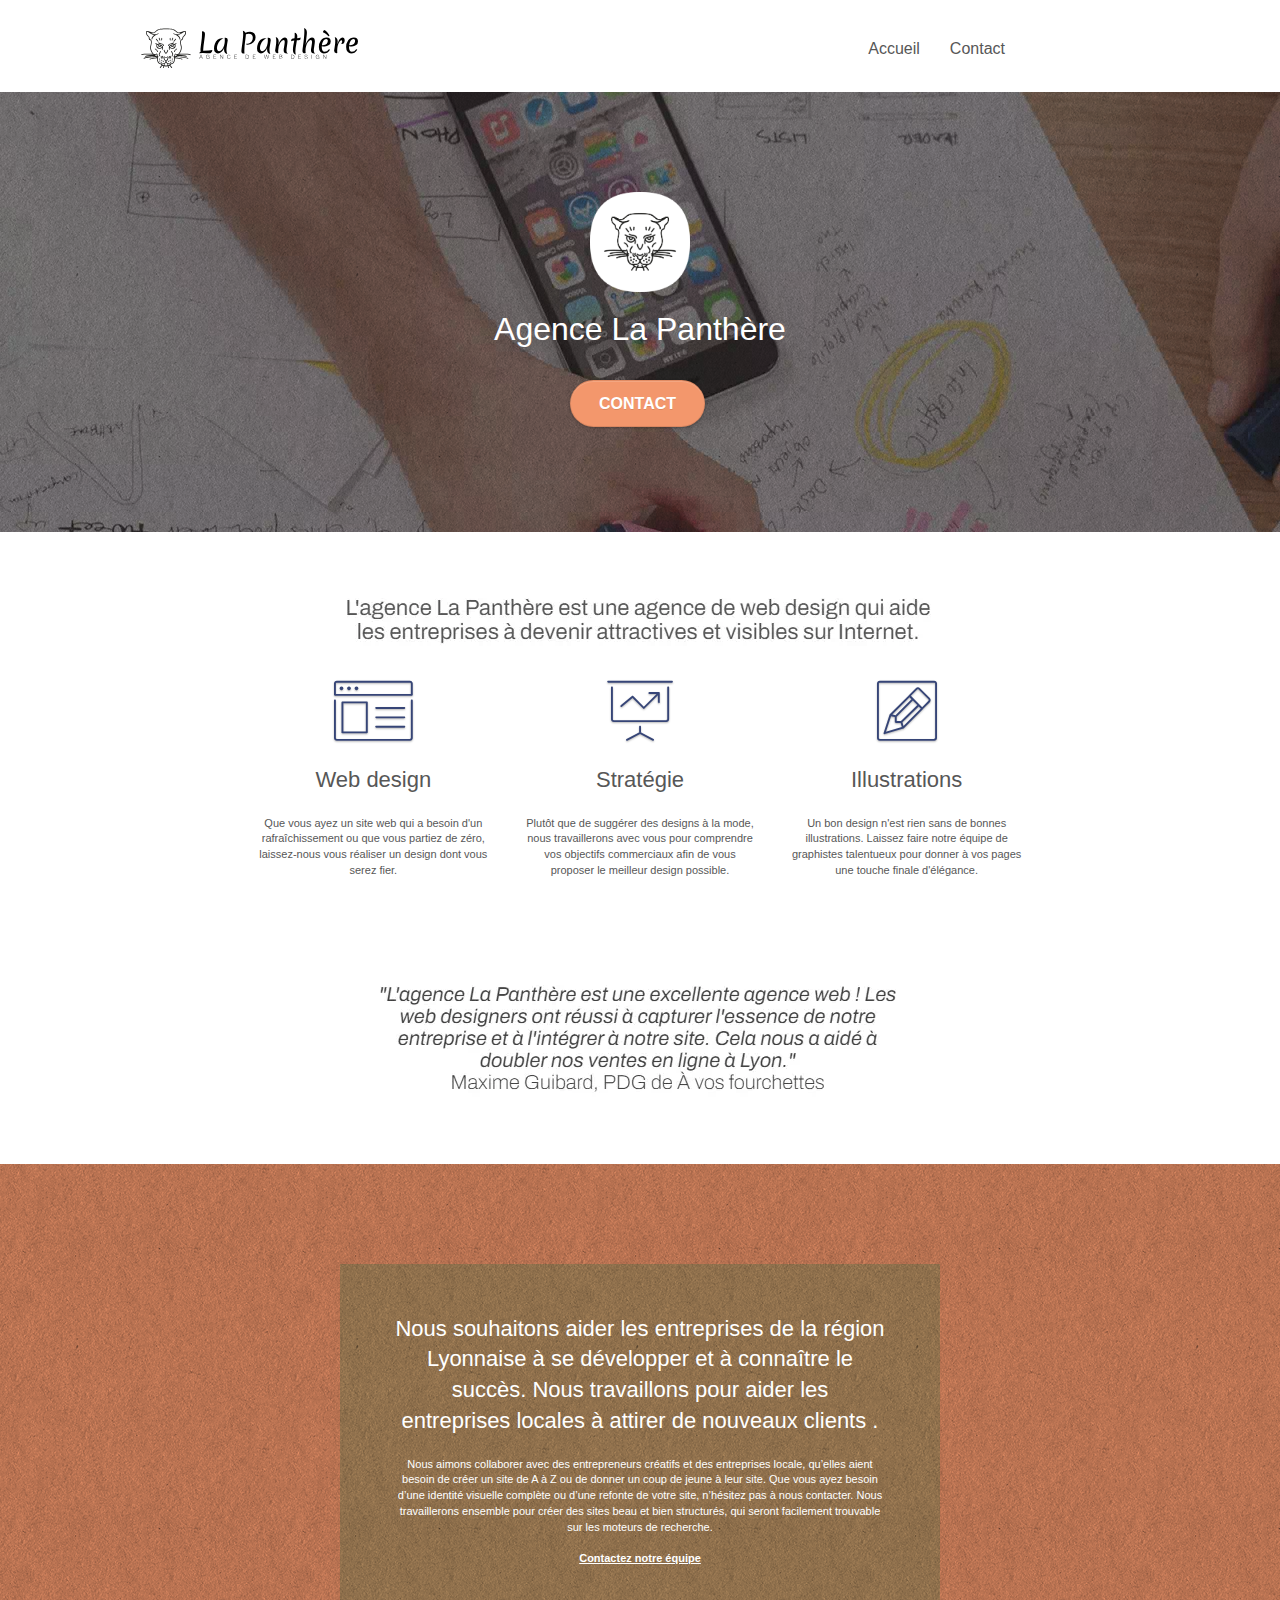
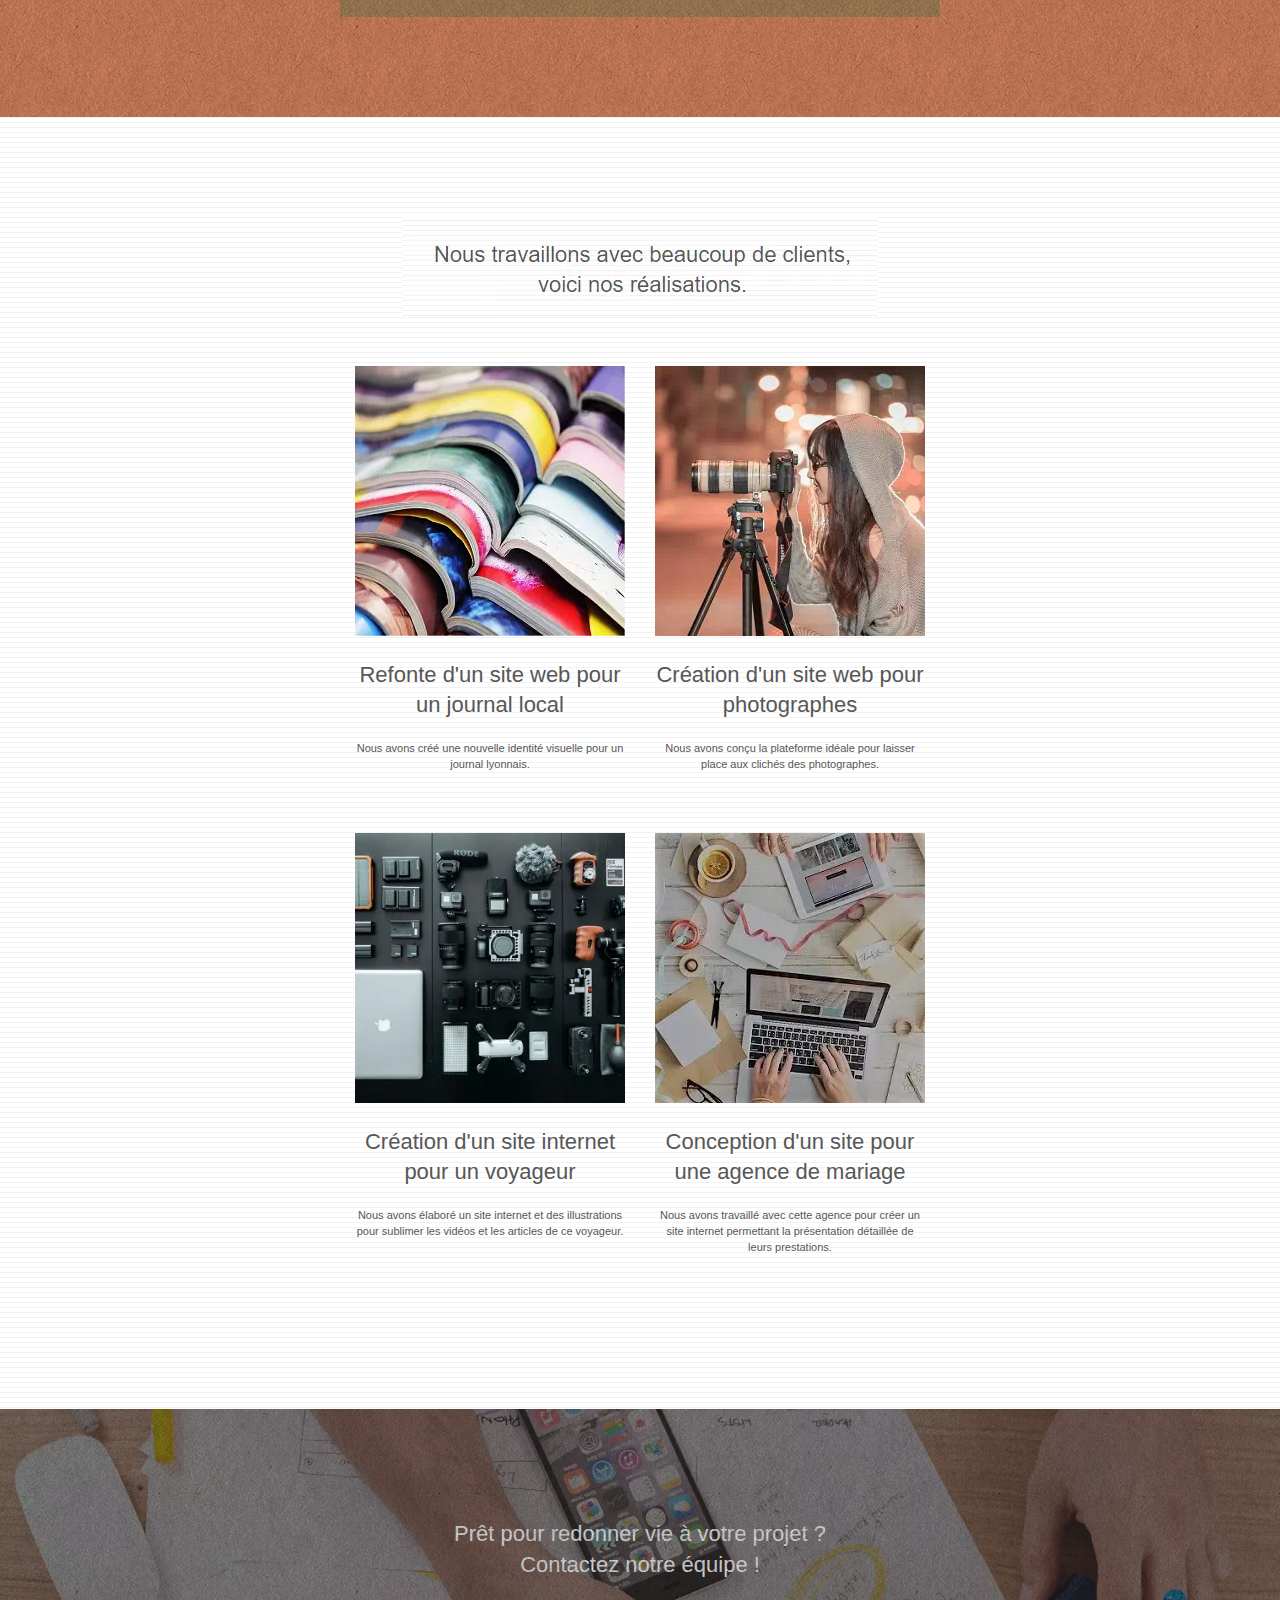
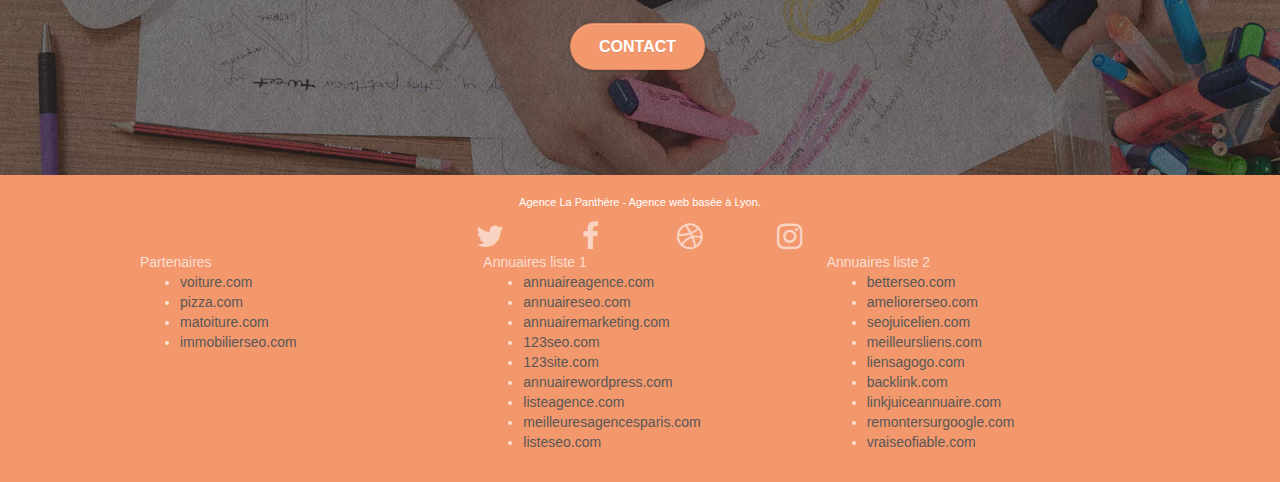
==== commit 809f084f: "Add files via upload" ====
--- a/index.html
+++ b/index.html
@@ -1,10 +1,12 @@
 <!doctype html>
-<html lang="Default">
+<html lang="fr">
 <head>
     <meta charset="utf-8">
-    <meta name="keywords" content="seo, google, site web, site internet, agence design paris, agence design, agence design,agence design,agence design,agence design,agence design,agence design,agence design,agence design">
-    <meta name="description" content="">
+    <meta name="keywords" content="seo, google, site web, site internet, agence design Lyon, agence design, agence design,agence design,agence design,agence design,agence design,agence design,agence design,agence design">
+    <meta name="description" content="Agence de WEB design basée à Lyon. La Panthère vous apportera son expertise en WEB design">
     <meta name="viewport" content="width=device-width, initial-scale=1.0, viewport-fit=cover">
+	<meta name="robots" content="follow">
+	<meta name="robots" content="index">
     <link rel="shortcut icon" type="image/webp" href="favicon.webp">
     
 	<link rel="stylesheet" type="text/css" href="./css/bootstrap.css">
@@ -29,267 +31,267 @@
 </head>
 <body>
 <!-- Principal conteneur -->
-<div class="page-container">
+	<div class="page-container">
     
 <!-- bloc-0 -->
-<div class="bloc bgc-white l-bloc " id="bloc-0">
-	<div class="container bloc-sm">
-
-		<nav class="navbar row">
-			<div class="navbar-header">
-				<a class="navbar-brand" href="index.html"><img src="img/agence-la-panthere-monochrome.svg" alt="Logo du site représentant une tête de panthère avec le nom du site" height="40" /></a>
-				<button id="nav-toggle" type="button" class="ui-navbar-toggle navbar-toggle" data-toggle="collapse" data-target=".navbar-1">
-					<span class="sr-only">Toggle navigation</span><span class="icon-bar"></span><span class="icon-bar"></span><span class="icon-bar"></span>
-				</button>
-			</div>
-			<div class="collapse navbar-collapse navbar-1 special-dropdown-nav">
-				<ul class="site-navigation nav navbar-nav">
-					<li>
-						<a href="index.html">Accueil</a>
-					</li>
-					<li>
-						<a href="contact.html">Contact</a>
-					</li>
-				</ul>
-			</div>
-		</nav>
+		<header>
+			<div class="bloc bgc-white l-bloc " id="bloc-0">
+				<div class="container bloc-sm">
+
+					<nav class="navbar row">
+						<div class="navbar-header">
+							<a class="navbar-brand" href="index.html"><img src="img/agence-la-panthere-monochrome.svg" alt="Logo du site représentant une tête de panthère avec le nom du site" height="40"></a>
+						</div>
+						<div class="collapse navbar-collapse navbar-1 special-dropdown-nav">
+							<ul class="site-navigation nav navbar-nav">
+								<li>
+									<a href="index.html">Accueil</a>
+								</li>
+								<li>
+									<a href="contact.html">Contact</a>
+								</li>
+							</ul>
+						</div>
+					</nav>
+				</div>
+			</div>
+<!-- bloc-0 END -->
+
+<!-- bloc-1-presentation -->
+			<div class="bloc bgc-dark-slate-blue bg-banniere d-bloc bg-t-edge bloc-bg-texture texture-paper b-parallax" id="bloc-1-hero">
+				<div class="container bloc-lg">
+					<div class="row tight-width-whitespace">
+						<div class="col-sm-12">
+							<img src="img/logo.png" width="100" class="center-block image-resize-mode" alt="Logo du site représentant une tête de panthère">
+							<h1 class="text-center hero-bloc-text tc-white ">
+								Agence La Panthère
+							</h1>
+							<div class="text-center">
+								<a href="contact.html" class="btn btn-lg btn-clean btn-rd cta-hero btn-atomic-tangerine" id="cta-hero">Contact</a>
+							</div>
+						</div>
+					</div>
+				</div>
+			</div>
+		</header>
+<!-- bloc-1-presentation END -->
+
+<!-- bloc-2-services -->
+		<main>
+			<div class="bloc bgc-white l-bloc" id="bloc-2-services">
+				<div class="container bloc-md">
+					<div class="row">
+						<div class="col-sm-12 text-center">
+							<img alt="L'agence la panthère est une agence de web design qui aide les entreprises à devenir attractives et visibles sur internet." src="img/title.webp">
+						</div>
+					</div>
+					<div class="row voffset-lg med-width-whitespace">
+						<div class="col-sm-4">
+							<div class="text-center">
+								<span class="et-icon-browser sm-shadow icon-dark-slate-blue icons icon-lg"></span>
+							</div>
+							<h2 class="mg-md text-center">
+								Web design
+							</h2>
+							<p class="text-center ">
+								Que vous ayez un site web qui a besoin d'un rafraîchissement ou que vous partiez de zéro, laissez-nous vous réaliser un design dont vous serez fier.
+							</p>
+						</div>
+						<div class="col-sm-4">
+							<div class="text-center">
+								<span class="et-icon-presentation sm-shadow icon-dark-slate-blue icons icon-lg"></span>
+							</div>
+							<h2 class="mg-md text-center">
+								Stratégie
+							</h2>
+							<p class="text-center ">
+								Plutôt que de suggérer des designs à la mode, nous travaillerons avec vous pour comprendre vos objectifs commerciaux afin de vous proposer le meilleur design possible.<br>
+							</p>
+						</div>
+						<div class="col-sm-4">
+							<div class="text-center">
+								<span class="et-icon-edit sm-shadow icon-dark-slate-blue icons icon-lg"></span>
+							</div>
+							<h2 class="mg-md text-center">
+								Illustrations
+							</h2>
+							<p class="text-center ">
+								Un bon design n'est rien sans de bonnes illustrations. Laissez faire notre équipe de graphistes talentueux pour donner à vos pages une touche finale d'élégance.
+							</p>
+						</div>
+					</div>
+					<div class="row voffset-lg voffset">
+						<div class="col-xs-12 col-md-8 col-md-offset-2 text-center">
+							<img alt="L'agence la panthère est une excellente agence web ! Les web designers ont réussi à capturer l'essence de notre entreprise et à l'intégrer à notre site. Cela nous a aidé à doubler nos ventes en ligne à Lyon. Citation de Maxime Guibard, PDG de à vos fourchettes." src="img/citation.webp">
+
+						</div>
+					</div>
+				</div>
+			</div>
+<!-- bloc-2-services END -->
+
+<!-- bloc-3-what-i-do -->
+			<div class="bloc tc-white bgc-atomic-tangerine bg-presentation d-bloc bloc-bg-texture texture-paper b-parallax" id="bloc-3-what-i-do">
+				<div class="container bloc-lg">
+					<div class="row tight-width-whitespace black-background">
+						<div class="col-sm-12">
+							<h2 class="mg-md text-center tc-white">
+								Nous souhaitons aider les entreprises de la région Lyonnaise à se développer et à connaître le succès. Nous travaillons pour aider les entreprises locales à attirer de nouveaux clients .<br>
+							</h2>
+							<p class="text-center white">
+								Nous aimons collaborer avec des entrepreneurs créatifs et des entreprises locale, qu’elles aient besoin de créer un site de A à Z ou de donner un coup de jeune à leur site. Que vous ayez besoin d’une identité visuelle complète ou d’une refonte de votre site, n’hésitez pas à nous contacter. Nous travaillerons ensemble pour créer des sites beau et bien structurés, qui seront facilement trouvable sur les moteurs de recherche. <br><br><a class="ltc-white bold-link" href="contact.html">Contactez notre équipe</a><br>
+							</p>
+						</div>
+					</div>
+				</div>
+			</div>
+<!-- bloc-3-what-i-do END -->
+
+<!-- bloc-4-portfolio -->
+			<div class="bloc bgc-white bg-lines-h2-bg bg-repeat l-bloc" id="bloc-4-portfolio">
+				<div class="container bloc-lg">
+					<div class="row">
+						<div class="col-sm-12 text-center">
+							<img alt="Nous travaillons avec beaucoup de clients, voici nos réalisations." src="img/title2.webp">
+						</div>
+					</div>
+					<div class="row tight-width-whitespace portfolio-row">
+						<div class="col-sm-6">
+							<a href="#" data-lightbox="img/1.webp" data-gallery-id="gallery-1" data-caption="Refonte d'un site web pour un journal local" data-frame="snapshot-lb"><img src="img/1.webp" alt="Image de livre ouvert superposés" class="img-responsive portfolio-thumb"></a>
+							<h2 class="mg-md text-center">
+								Refonte d'un site web pour un journal local
+							</h2>
+							<p class="text-center">
+								Nous avons créé une nouvelle identité visuelle pour un journal lyonnais.
+							</p>
+						</div>
+						<div class="col-sm-6">
+							<a href="#" data-lightbox="img/2.webp" data-gallery-id="gallery-1" data-caption="Création d'un site web pour photographes" data-frame="snapshot-lb"><img src="img/2.webp" class="img-responsive portfolio-thumb" alt="Image d'une femme prennant une photo de profil"></a>
+							<h2 class="mg-md text-center">
+								Création d'un site web pour photographes
+							</h2>
+							<p class="text-center">
+								Nous avons conçu la plateforme idéale pour laisser place aux clichés des photographes.
+							</p>
+						</div>
+					</div>
+					<div class="row tight-width-whitespace portfolio-row">
+						<div class="col-sm-6">
+							<a href="#" data-lightbox="img/3.webp" data-gallery-id="gallery-1" data-caption="Création d'un site internet pour un voyageur" data-frame="snapshot-lb"><img src="img/3.webp" class="img-responsive portfolio-thumb" alt="Images de plusieurs outils de photo et informatique vu du dessus"></a>
+							<h2 class="mg-md text-center">
+								Création d'un site internet pour un voyageur
+							</h2>
+							<p class="text-center">
+								Nous avons élaboré un site internet et des illustrations pour sublimer les vidéos et les articles de ce voyageur.
+							</p>
+						</div>
+						<div class="col-sm-6">
+							<a href="#" data-lightbox="img/4.webp" data-gallery-id="gallery-1" data-caption="Conception d'un site pour une agence de mariage" data-frame="snapshot-lb"><img src="img/4.webp" class="img-responsive portfolio-thumb" alt="Image d'un bureau vu du dessus avec des éléments de décoration et un ordinateur portable ouvert"></a>
+							<h2 class="mg-md text-center">
+								Conception d'un site pour une agence de mariage
+							</h2>
+							<p class="text-center">
+								Nous avons travaillé avec cette agence pour créer un site internet permettant la présentation détaillée de leurs prestations.
+							</p>
+						</div>
+					</div>
+				</div>
+			</div>
+<!-- bloc-4-portfolio END -->
+
+<!-- bloc-5-cta -->
+			<div class="bloc bgc-dark-slate-blue bg-banniere d-bloc bloc-bg-texture texture-paper" id="bloc-5-cta">
+				<div class="container bloc-lg">
+					<div class="row">
+						<h2 class="mg-md text-center tc-white">
+							Prêt pour redonner vie à votre projet ?<br>Contactez notre équipe !
+						</h2>
+						<div class="col-sm-12 text-center">
+							<a href="contact.html" class="btn btn-atomic-tangerine btn-clean btn-rd btn-lg cta-hero">Contact</a>
+						</div>
+					</div>
+				</div>
+			</div>
+		</main>
+<!-- bloc-5-cta END -->
+
+<!-- Footer - bloc-8 -->
+		<footer>
+			<div class="bloc bgc-atomic-tangerine d-bloc" id="bloc-8">
+				<div class="container bloc-sm">
+					<div class="row">
+						<div class="col-sm-12">
+							<p class="text-center white">
+								Agence La Panthère - Agence web basée à Lyon.<br>
+							</p>
+							<div class="row row-no-gutters social">
+								<div class="col-sm-3">
+									<div class="text-center">
+										<a class="social" href="index.html"><span class="fa fa-twitter icon-md"></span></a>
+									</div>
+								</div>
+								<div class="col-sm-3">
+									<div class="text-center">
+										<a class="social" href="index.html"><span class="fa fa-facebook icon-md"></span></a>
+									</div>
+								</div>
+								<div class="col-sm-3">
+									<div class="text-center">
+										<a class="social" href="index.html"><span class="fa fa-dribbble icon-md"></span></a>
+									</div>
+								</div>
+								<div class="col-sm-3">
+									<div class="text-center">
+										<a class="social" href="index.html"><span class="fa fa-instagram icon-md"></span></a>
+									</div>
+								</div>
+							</div>
+							<div class="row">
+								<div class="col-sm-4">
+									Partenaires
+										<ul>
+											<li><a href="voiture.com">voiture.com</a></li>
+											<li><a href="pizza.com">pizza.com</a></li>
+											<li><a href="matoiture.com">matoiture.com</a></li>
+											<li><a href="immobilierseo.com">immobilierseo.com</a></li>
+										</ul>		
+								</div>
+								<div class="col-sm-4">
+									Annuaires liste 1
+									<ul>
+										<li><a href="annuaireagence.com">annuaireagence.com</a></li>
+										<li><a href="annuaireseo.com">annuaireseo.com</a></li>
+										<li><a href="annuairemarketing.com">annuairemarketing.com</a></li>
+										<li><a href="123seoture.com">123seo.com</a></li>
+										<li><a href="123site.com">123site.com</a></li>
+										<li><a href="annuairewordpress.com">annuairewordpress.com</a></li>
+										<li><a href="listeagence.com">listeagence.com</a></li>
+										<li><a href="meilleuresagencesparis.com">meilleuresagencesparis.com</a></li>
+										<li><a href="listeseo.com">listeseo.com</a></li>
+									</ul>
+								</div>
+								<div class="col-sm-4">
+									Annuaires liste 2
+									<ul>
+										<li><a href="betterseo.com">betterseo.com</a></li>
+										<li><a href="ameliorerseo.com">ameliorerseo.com</a></li>
+										<li><a href="seojuicelien.com">seojuicelien.com</a></li>
+										<li><a href="meilleursliens.com">meilleursliens.com</a></li>
+										<li><a href="liensagogo.com">liensagogo.com</a></li>
+										<li><a href="backlink.com">backlink.com</a></li>
+										<li><a href="linkjuiceannuaire.com">linkjuiceannuaire.com</a></li>
+										<li><a href="remontersurgoogle.com">remontersurgoogle.com</a></li>
+										<li><a href="vraiseofiable.com">vraiseofiable.com</a></li>
+									</ul>
+								</div>
+							</div>
+						</div>
+					</div>
+				</div>
+			</div>
+		</footer>
+<!-- Footer - bloc-8 END -->
 	</div>
-</div>
-<!-- bloc-0 END -->
-
-<!-- bloc-1-presentation -->
-<div class="bloc bgc-dark-slate-blue bg-banniere d-bloc bg-t-edge bloc-bg-texture texture-paper b-parallax" id="bloc-1-hero">
-	<div class="container bloc-lg">
-		<div class="row tight-width-whitespace">
-			<div class="col-sm-12">
-				<img src="img/logo.png" width="100" class="center-block image-resize-mode" alt="Logo du site représentant une tête de panthère" />
-				<h1 class="text-center hero-bloc-text tc-white ">
-					Agence La Panthère
-				</h1>
-				<div class="text-center">
-					<a href="contact.html" class="btn btn-lg btn-clean btn-rd cta-hero btn-atomic-tangerine" id="cta-hero">Contact</a>
-				</div>
-			</div>
-		</div>
-	</div>
-</div>
-<!-- bloc-1-presentation END -->
-
-<!-- bloc-2-services -->
-<div class="bloc bgc-white l-bloc" id="bloc-2-services">
-	<div class="container bloc-md">
-		<div class="row">
-			<div class="col-sm-12 text-center">
-				<img alt="L'agence la panthère est une agence de web design qui aide les entreprises à devenir attractives et visibles sur internet." src="img/title.webp" />
-			</div>
-		</div>
-		<div class="row voffset-lg med-width-whitespace">
-			<div class="col-sm-4">
-				<div class="text-center">
-					<span class="et-icon-browser sm-shadow icon-dark-slate-blue icons icon-lg"></span>
-				</div>
-				<h3 class="mg-md text-center">
-					Web design
-				</h3>
-				<p class="text-center ">
-					Que vous ayez un site web qui a besoin d&rsquo;un rafraîchissement ou que vous partiez de zéro, laissez-nous vous réaliser un design dont vous serez fier.
-				</p>
-			</div>
-			<div class="col-sm-4">
-				<div class="text-center">
-					<span class="et-icon-presentation sm-shadow icon-dark-slate-blue icons icon-lg"></span>
-				</div>
-				<h3 class="mg-md text-center">
-					&nbsp;Stratégie
-				</h3>
-				<p class="text-center ">
-					Plutôt que de suggérer des designs à la mode, nous travaillerons avec vous pour comprendre vos objectifs commerciaux afin de vous proposer le meilleur design possible.<br>
-				</p>
-			</div>
-			<div class="col-sm-4">
-				<div class="text-center">
-					<span class="et-icon-edit sm-shadow icon-dark-slate-blue icons icon-lg"></span>
-				</div>
-				<h3 class="mg-md text-center">
-					Illustrations
-				</h3>
-				<p class="text-center ">
-					Un bon design n'est rien sans de bonnes illustrations. Laissez faire notre équipe de graphistes talentueux pour donner à vos pages une touche finale d'élégance.
-				</p>
-			</div>
-		</div>
-		<div class="row voffset-lg voffset">
-			<div class="col-xs-12 col-md-8 col-md-offset-2 text-center">
-				<img alt="L'agence la panthère est une excellente agence web ! Les web designers ont réussi à capturer l'essence de notre entreprise et à l'intégrer à notre site. Cela nous a aidé à doubler nos ventes en ligne à Lyon. Citation de Maxime Guibard, PDG de à vos fourchettes." src="img/citation.webp" />
-
-			</div>
-		</div>
-	</div>
-</div>
-<!-- bloc-2-services END -->
-
-<!-- bloc-3-what-i-do -->
-<div class="bloc tc-white bgc-atomic-tangerine bg-presentation d-bloc bloc-bg-texture texture-paper b-parallax" id="bloc-3-what-i-do">
-	<div class="container bloc-lg">
-		<div class="row tight-width-whitespace black-background">
-			<div class="col-sm-12">
-				<h2 class="mg-md text-center tc-white">
-					Nous souhaitons aider les entreprises de la région Lyonnaise à se développer et à connaître le succès. Nous travaillons pour aider les entreprises locales à attirer de nouveaux clients .<br>
-				</h2>
-				<p class="text-center white">
-					Nous aimons collaborer avec des entrepreneurs créatifs et des entreprises locale, qu’elles aient besoin de créer un site de A à Z ou de donner un coup de jeune à leur site. Que vous ayez besoin d’une identité visuelle complète ou d’une refonte de votre site, n’hésitez pas à nous contacter. Nous travaillerons ensemble pour créer des sites beau et bien structurés, qui seront facilement trouvable sur les moteurs de recherche. <br><br><a class="ltc-white bold-link" href="contact.html">Contactez notre équipe</a><br>
-				</p>
-			</div>
-		</div>
-	</div>
-</div>
-<!-- bloc-3-what-i-do END -->
-
-<!-- bloc-4-portfolio -->
-<div class="bloc bgc-white bg-lines-h2-bg bg-repeat l-bloc" id="bloc-4-portfolio">
-	<div class="container bloc-lg">
-		<div class="row">
-			<div class="col-sm-12 text-center">
-				<img alt="Nous travaillons avec beaucoup de clients, voici nos réalisations." src="img/title2.webp" />
-			</div>
-		</div>
-		<div class="row tight-width-whitespace portfolio-row">
-			<div class="col-sm-6">
-				<a href="#" data-lightbox="img/1.webp" data-gallery-id="gallery-1" data-caption="Refonte d'un site web pour un journal local" data-frame="snapshot-lb"><img src="img/1.webp" alt="Image de livre ouvert superposés" class="img-responsive portfolio-thumb" /></a>
-				<h3 class="mg-md text-center">
-					Refonte d'un site web pour un journal local
-				</h3>
-				<p class="text-center">
-					Nous avons créé une nouvelle identité visuelle pour un journal lyonnais.
-				</p>
-			</div>
-			<div class="col-sm-6">
-				<a href="#" data-lightbox="img/2.webp" data-gallery-id="gallery-1" data-caption="Création d'un site web pour photographes" data-frame="snapshot-lb"><img src="img/2.webp" class="img-responsive portfolio-thumb" alt="Image d'une femme prennant une photo de profil" /></a>
-				<h3 class="mg-md text-center">
-					Création d'un site web pour photographes
-				</h3>
-				<p class="text-center">
-					Nous avons conçu la plateforme idéale pour laisser place aux clichés des photographes.
-				</p>
-			</div>
-		</div>
-		<div class="row tight-width-whitespace portfolio-row">
-			<div class="col-sm-6">
-				<a href="#" data-lightbox="img/3.webp" data-gallery-id="gallery-1" data-caption="Création d'un site internet pour un voyageur" data-frame="snapshot-lb"><img src="img/3.webp" class="img-responsive portfolio-thumb" alt="Images de plusieurs outils de photo et informatique vu du dessus"/></a>
-				<h3 class="mg-md text-center">
-					Création d'un site internet pour un voyageur
-				</h3>
-				<p class="text-center">
-					Nous avons élaboré un site internet et des illustrations pour sublimer les vidéos et les articles de ce voyageur.
-				</p>
-			</div>
-			<div class="col-sm-6">
-				<a href="#" data-lightbox="img/4.webp" data-gallery-id="gallery-1" data-caption="Conception d'un site pour une agence de mariage" data-frame="snapshot-lb"><img src="img/4.webp" class="img-responsive portfolio-thumb" alt="Image d'un bureau vu du dessus avec des éléments de décoration et un ordinateur portable ouvert" /></a>
-				<h3 class="mg-md text-center">
-					Conception d'un site pour une agence de mariage
-				</h3>
-				<p class="text-center">
-					Nous avons travaillé avec cette agence pour créer un site internet permettant la présentation détaillée de leurs prestations.
-				</p>
-			</div>
-		</div>
-	</div>
-</div>
-<!-- bloc-4-portfolio END -->
-
-<!-- bloc-5-cta -->
-<div class="bloc bgc-dark-slate-blue bg-banniere d-bloc bloc-bg-texture texture-paper" id="bloc-5-cta">
-	<div class="container bloc-lg">
-		<div class="row">
-			<h2 class="mg-md text-center tc-white">
-				Prêt pour redonner vie à votre projet ?<br>Contactez notre équipe !
-			</h2>
-			<div class="col-sm-12 text-center">
-				<a href="contact.html" class="btn btn-atomic-tangerine btn-clean btn-rd btn-lg cta-hero">Contact</a>
-			</div>
-		</div>
-	</div>
-</div>
-<!-- bloc-5-cta END -->
-
-<!-- Footer - bloc-8 -->
-<div class="bloc bgc-atomic-tangerine d-bloc" id="bloc-8">
-	<div class="container bloc-sm">
-		<div class="row">
-			<div class="col-sm-12">
-				<p class="text-center white">
-					Agence La Panthère - Agence web basée à Lyon.<br>
-				</p>
-				<div class="row row-no-gutters social">
-					<div class="col-sm-3">
-						<div class="text-center">
-							<a class="social" href="index.html"><span class="fa fa-twitter icon-md"></span></a>
-						</div>
-					</div>
-					<div class="col-sm-3">
-						<div class="text-center">
-							<a class="social" href="index.html"><span class="fa fa-facebook icon-md"></span></a>
-						</div>
-					</div>
-					<div class="col-sm-3">
-						<div class="text-center">
-							<a class="social" href="index.html"><span class="fa fa-dribbble icon-md"></span></a>
-						</div>
-					</div>
-					<div class="col-sm-3">
-						<div class="text-center">
-							<a class="social" href="index.html"><span class="fa fa-instagram icon-md"></span></a>
-						</div>
-					</div>
-				</div>
-				<div class="row">
-					<div class="col-sm-4">
-						Partenaires
-							<ul>
-								<li><a href="voiture.com">voiture.com</a></li>
-								<li><a href="pizza.com">pizza.com</a></li>
-								<li><a href="matoiture.com">matoiture.com</a></li>
-								<li><a href="immobilierseo.com">immobilierseo.com</a></li>
-							</ul>		
-					</div>
-					<div class="col-sm-4">
-						Annuaires liste 1
-						<ul>
-							<li><a href="annuaireagence.com">annuaireagence.com</a></li>
-							<li><a href="annuaireseo.com">annuaireseo.com</a></li>
-							<li><a href="annuairemarketing.com">annuairemarketing.com</a></li>
-							<li><a href="123seoture.com">123seo.com</a></li>
-							<li><a href="123site.com">123site.com</a></li>
-							<li><a href="annuairewordpress.com">annuairewordpress.com</a></li>
-							<li><a href="listeagence.com">listeagence.com</a></li>
-							<li><a href="meilleuresagencesparis.com">meilleuresagencesparis.com</a></li>
-							<li><a href="listeseo.com">listeseo.com</a></li>
-						</ul>
-					</div>
-					<div class="col-sm-4">
-						Annuaires liste 2
-						<ul>
-							<li><a href="betterseo.com">betterseo.com</a></li>
-							<li><a href="ameliorerseo.com">ameliorerseo.com</a></li>
-							<li><a href="seojuicelien.com">seojuicelien.com</a></li>
-							<li><a href="meilleursliens.com">meilleursliens.com</a></li>
-							<li><a href="liensagogo.com">liensagogo.com</a></li>
-							<li><a href="backlink.com">backlink.com</a></li>
-							<li><a href="linkjuiceannuaire.com">linkjuiceannuaire.com</a></li>
-							<li><a href="remontersurgoogle.com">remontersurgoogle.com</a></li>
-							<li><a href="vraiseofiable.com">vraiseofiable.com</a></li>
-						</ul>
-					</div>
-				</div>
-			</div>
-		</div>
-	</div>
-</div>
-<!-- Footer - bloc-8 END -->
-
-</div>
 <!-- Principal conteneur END -->
-    
-
 </body>
 </html>
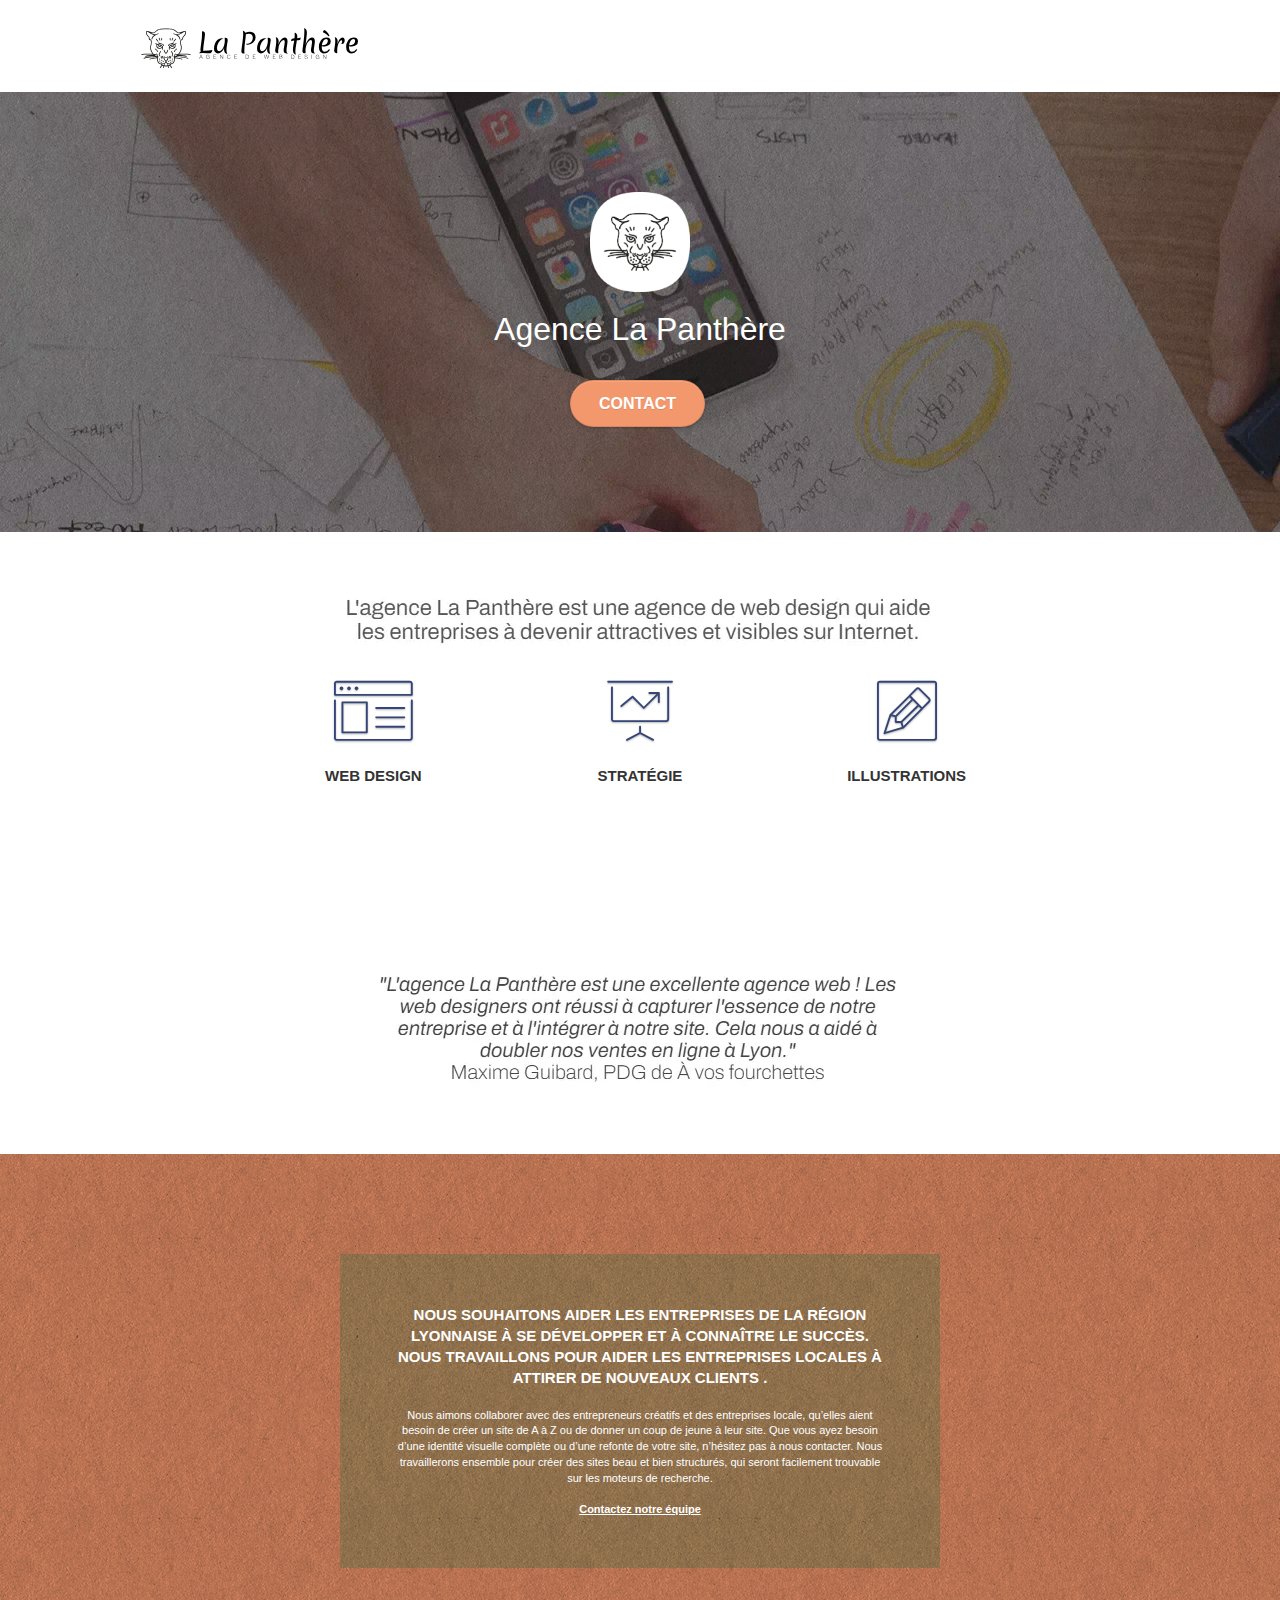
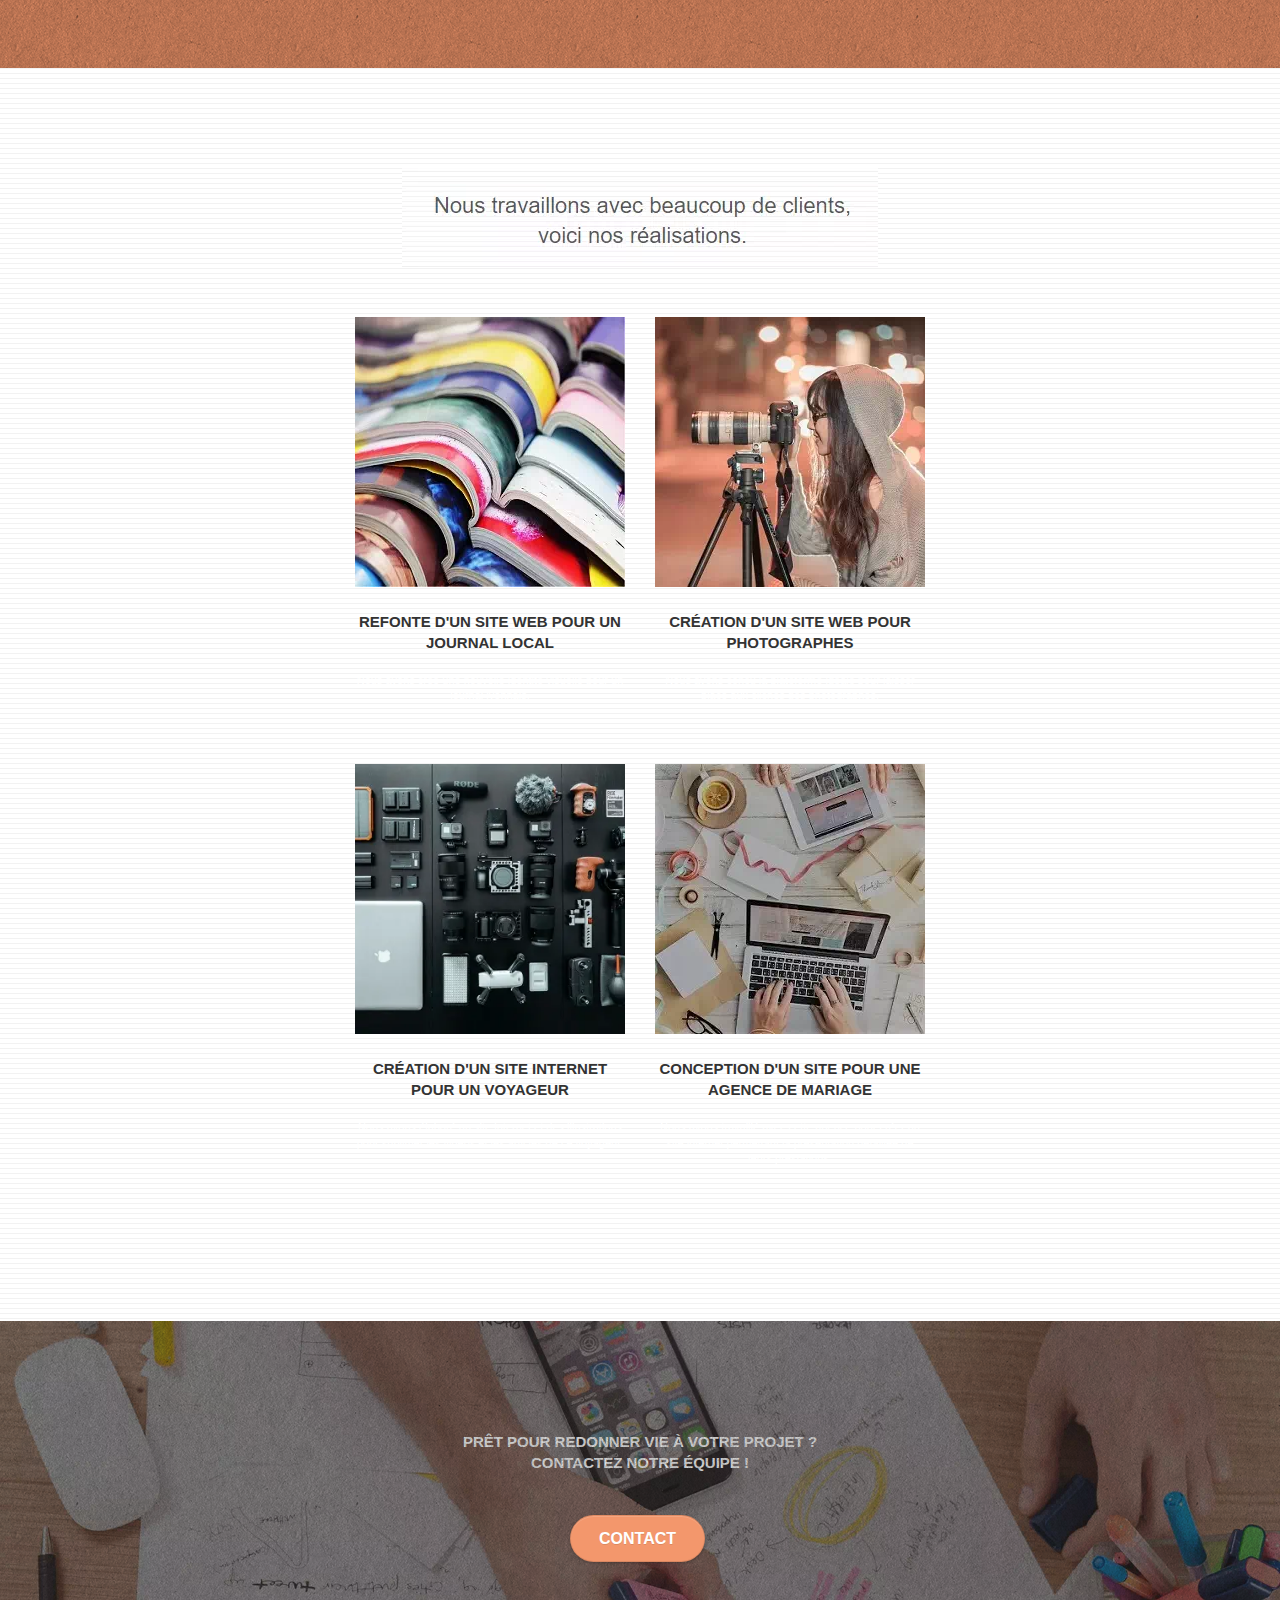
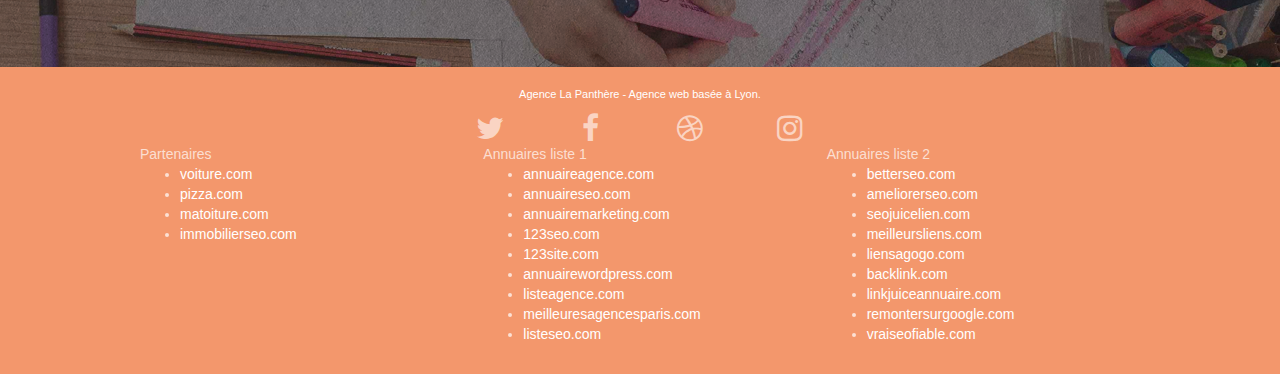
==== commit abb70fc0: "Add files via upload" ====
--- a/index.html
+++ b/index.html
@@ -8,6 +8,7 @@
 	<meta name="robots" content="follow">
 	<meta name="robots" content="index">
     <link rel="shortcut icon" type="image/webp" href="favicon.webp">
+	<link rel="canonical" href="https://vmuller55.github.io/p4/">
     
 	<link rel="stylesheet" type="text/css" href="./css/bootstrap.css">
 	<link rel="stylesheet" type="text/css" href="style.css">
--- a/style.css
+++ b/style.css
@@ -652,7 +652,7 @@
 a {
     font-family: "helvetica";
     font-weight: 400;
-    color: #575757!important;
+    color: white !important;
 }
 
 .container {
@@ -710,7 +710,7 @@
     line-height: 1.4em;
 }
 
-h3 {
+h2 {
     font-size: 15px;
     text-transform: uppercase;
     font-weight: 700;
@@ -849,13 +849,13 @@
     }
 }
 
-@media only screen and (min-device-width: 768px) and (max-device-width: 1024px) and (orientation: landscape) {
+@media only screen and (min-width: 768px) and (max-width: 1024px) and (orientation: landscape) {
     .b-parallax {
         background-attachment: scroll;
     }
 }
 
-@media only screen and (min-device-width: 1024px) and (max-device-width: 1366px) and (-webkit-min-device-pixel-ratio: 1.5) {
+@media only screen and (min-width: 1024px) and (max-width: 1366px) and (-webkit-min-pixel-ratio: 1.5) {
     .b-parallax {
         background-attachment: scroll;
     }
@@ -873,10 +873,6 @@
         overflow-x: hidden;
         position: relative;
     }
-    .bloc {
-        padding-left: constant(safe-area-inset-left);
-        padding-right: constant(safe-area-inset-right);
-    }
     .bloc-group,
     .bloc-group .bloc {
         display: block;
@@ -885,8 +881,6 @@
     .bloc-fill-screen .fill-bloc-top-edge,
     .bloc-fill-screen .fill-bloc-bottom-edge {
         padding: 0 20px;
-        padding-left: constant(safe-area-inset-left);
-        padding-right: constant(safe-area-inset-right);
     }
 }
 
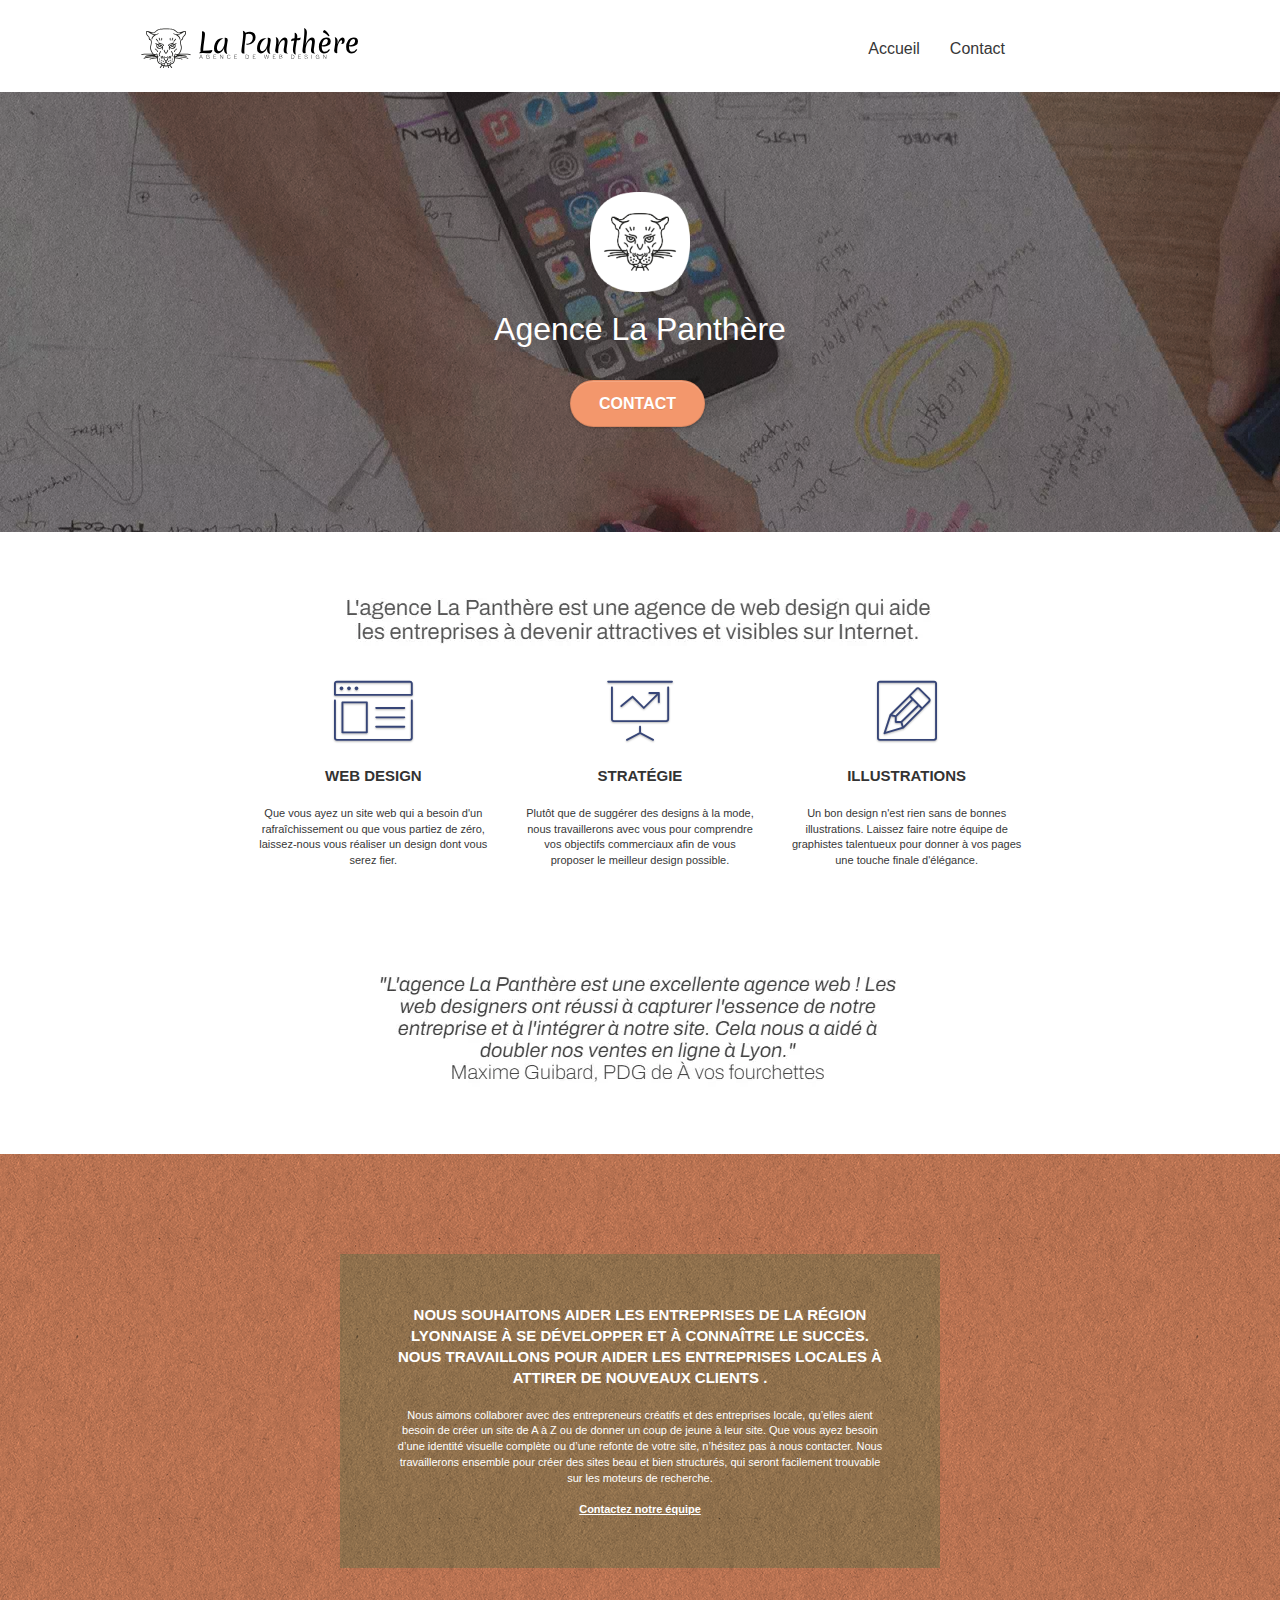
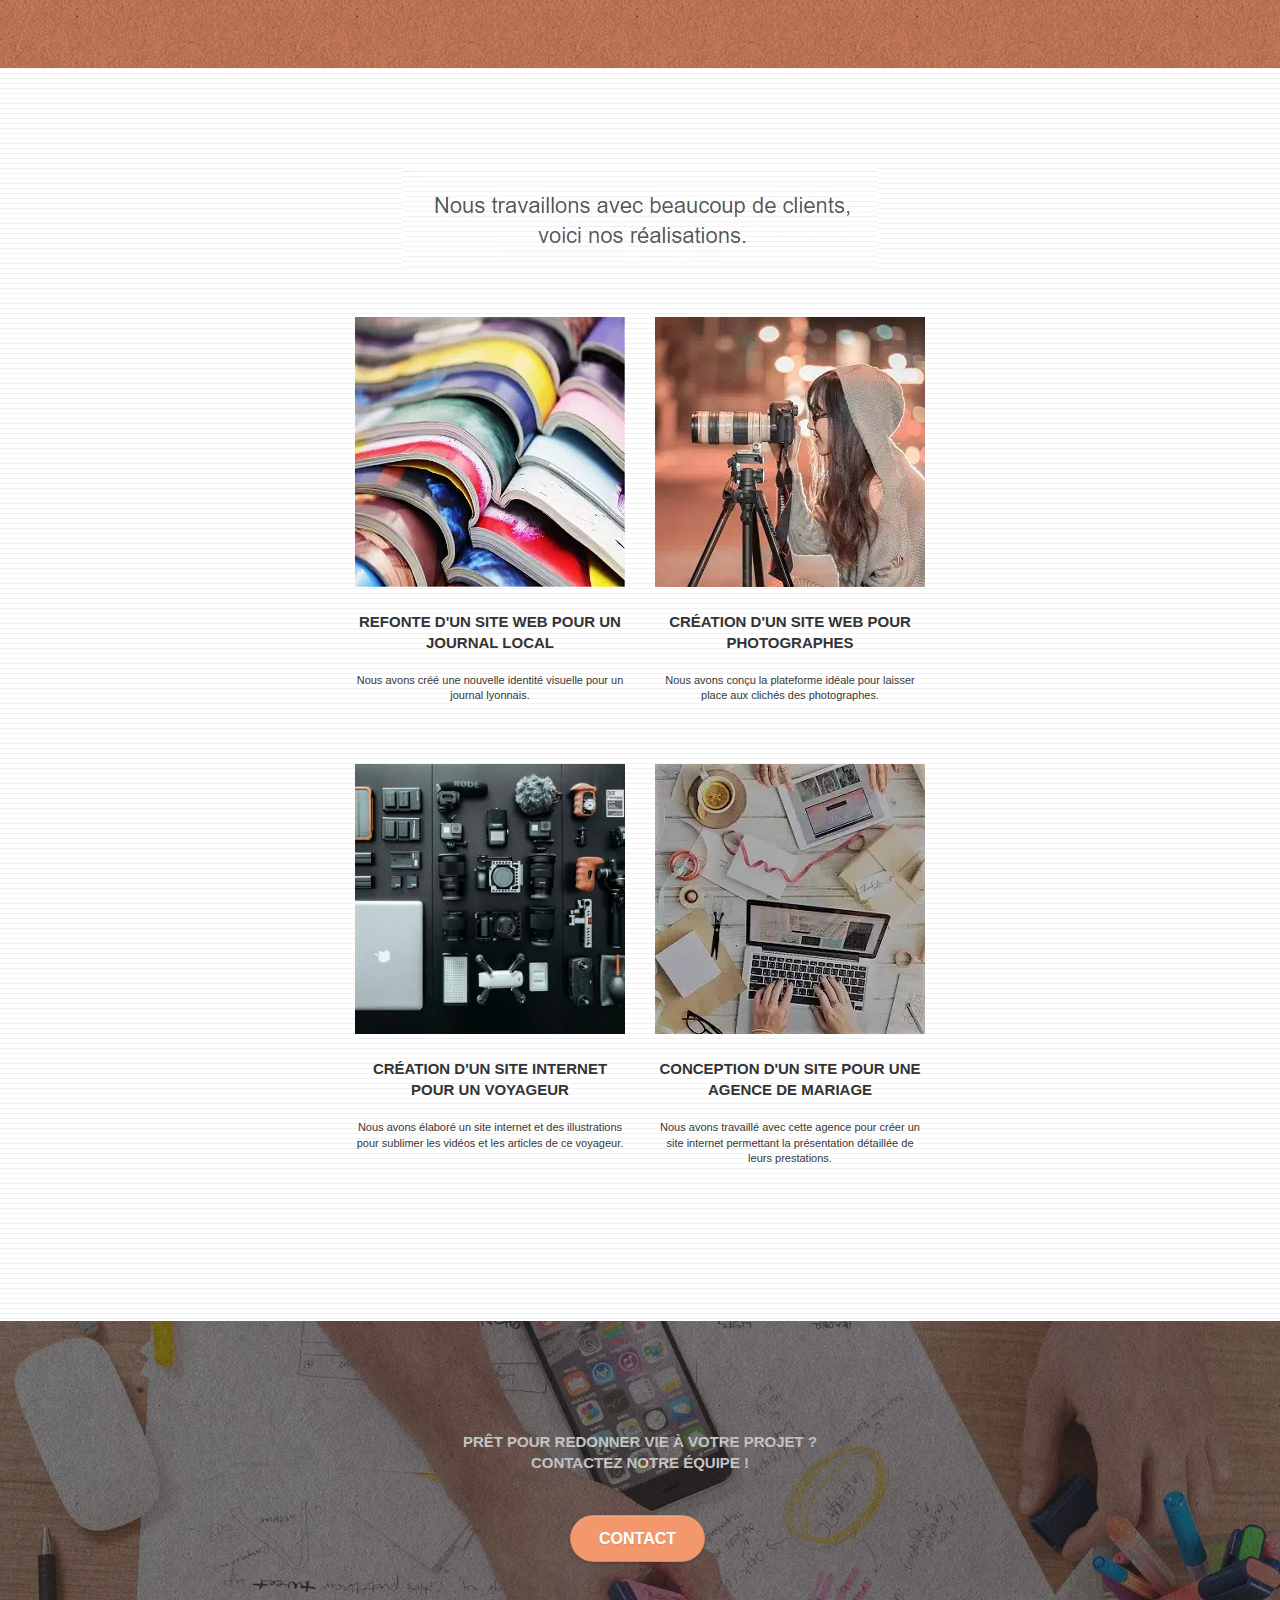
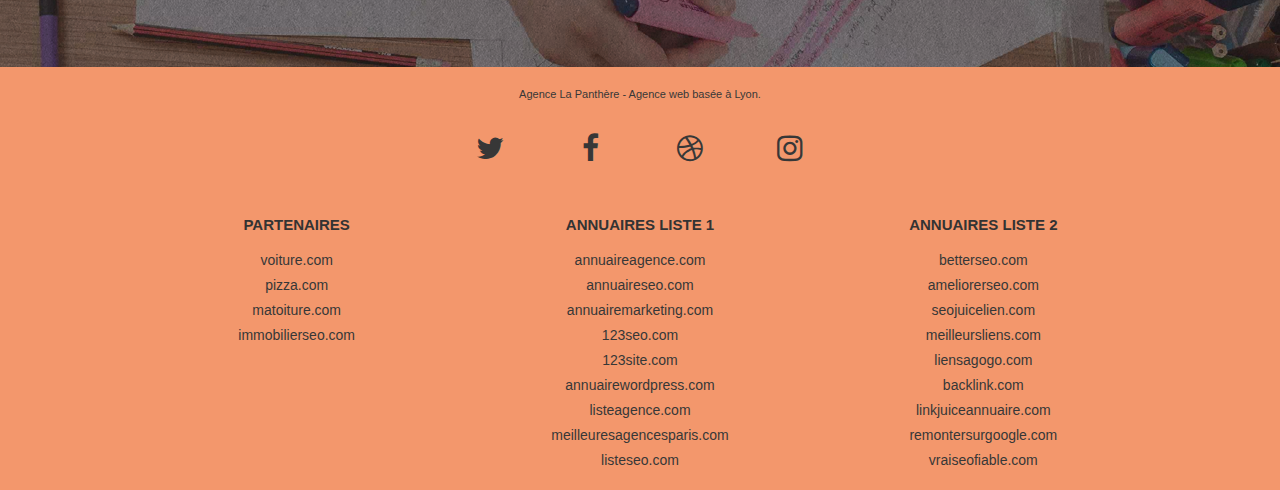
==== commit 47b26fe6: "Add files via upload" ====
--- a/index.html
+++ b/index.html
@@ -222,7 +222,7 @@
 				<div class="container bloc-sm">
 					<div class="row">
 						<div class="col-sm-12">
-							<p class="text-center white">
+							<p class="text-center contrast-color">
 								Agence La Panthère - Agence web basée à Lyon.<br>
 							</p>
 							<div class="row row-no-gutters social">
@@ -248,8 +248,8 @@
 								</div>
 							</div>
 							<div class="row">
-								<div class="col-sm-4">
-									Partenaires
+								<div class="col-sm-4 contrast-color">
+									<h2>Partenaires</h2>	
 										<ul>
 											<li><a href="voiture.com">voiture.com</a></li>
 											<li><a href="pizza.com">pizza.com</a></li>
@@ -257,8 +257,8 @@
 											<li><a href="immobilierseo.com">immobilierseo.com</a></li>
 										</ul>		
 								</div>
-								<div class="col-sm-4">
-									Annuaires liste 1
+								<div class="col-sm-4 contrast-color">
+									<h2>Annuaires liste 1</h2>
 									<ul>
 										<li><a href="annuaireagence.com">annuaireagence.com</a></li>
 										<li><a href="annuaireseo.com">annuaireseo.com</a></li>
@@ -271,9 +271,8 @@
 										<li><a href="listeseo.com">listeseo.com</a></li>
 									</ul>
 								</div>
-								<div class="col-sm-4">
-									Annuaires liste 2
-									<ul>
+								<div class="col-sm-4 contrast-color">
+									<h2>Annuaires liste 2</h2>									<ul>
 										<li><a href="betterseo.com">betterseo.com</a></li>
 										<li><a href="ameliorerseo.com">ameliorerseo.com</a></li>
 										<li><a href="seojuicelien.com">seojuicelien.com</a></li>
--- a/style.css
+++ b/style.css
@@ -5,6 +5,13 @@
     overflow-x: hidden;
     -webkit-font-smoothing: antialiased;
     -moz-osx-font-smoothing: grayscale;
+}
+
+ul{
+    list-style-type: none;
+    margin: 0px;
+    padding: 0px;
+    text-align: center;
 }
 
 a,
@@ -133,7 +140,7 @@
 .d-bloc h5 a,
 .d-bloc h6 a,
 .d-bloc p a {
-    color: rgba(255, 255, 255, .6);
+    color: #373737;
 }
 
 .d-bloc .a-btn:hover,
@@ -150,7 +157,7 @@
 .d-bloc h5 a:hover,
 .d-bloc h6 a:hover,
 .d-bloc p a:hover {
-    color: rgba(255, 255, 255, 1);
+    filter: brightness(10%);
 }
 
 .d-bloc .navbar-toggle .icon-bar {
@@ -652,7 +659,7 @@
 a {
     font-family: "helvetica";
     font-weight: 400;
-    color: white !important;
+    color: #373737 !important;
 }
 
 .container {
@@ -702,8 +709,10 @@
 
 .social {
     max-width: 400px;
-    margin: auto auto auto auto;
-}
+    margin: 30px auto 30px auto;
+}
+
+
 
 h2 {
     font-size: 22px;
@@ -738,6 +747,11 @@
 
 .white {
     color: #FFFFFF!important;
+    
+}
+
+.contrast-color{
+    color : #373737;
 }
 
 .portfolio-thumb {
@@ -824,6 +838,14 @@
 
 .bg-presentation {
     background-image: url("img/image-de-presentation.webp");
+}
+
+.col-sm-4 h2{
+    text-align: center;
+}
+
+.col-sm-4 li{
+    padding-top: 5px;
 }
 
 @media (max-width: 1024px) {
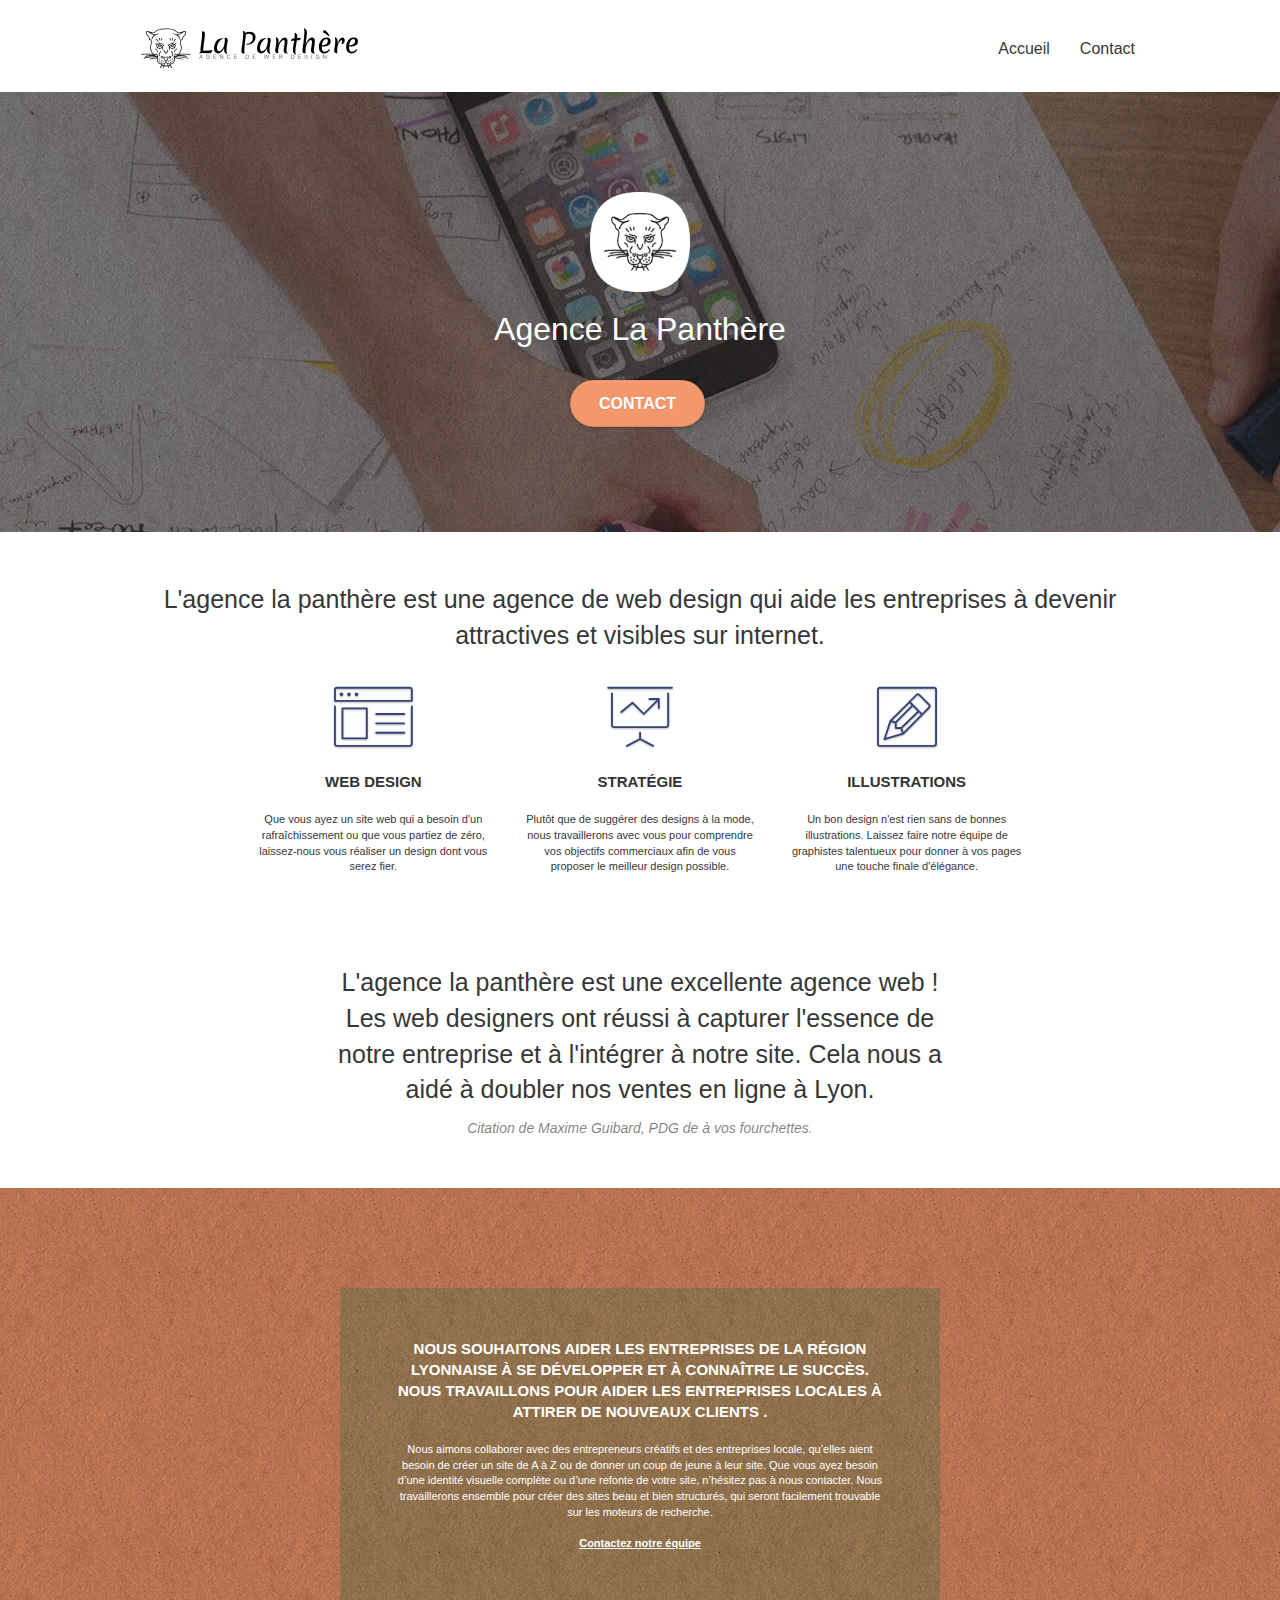
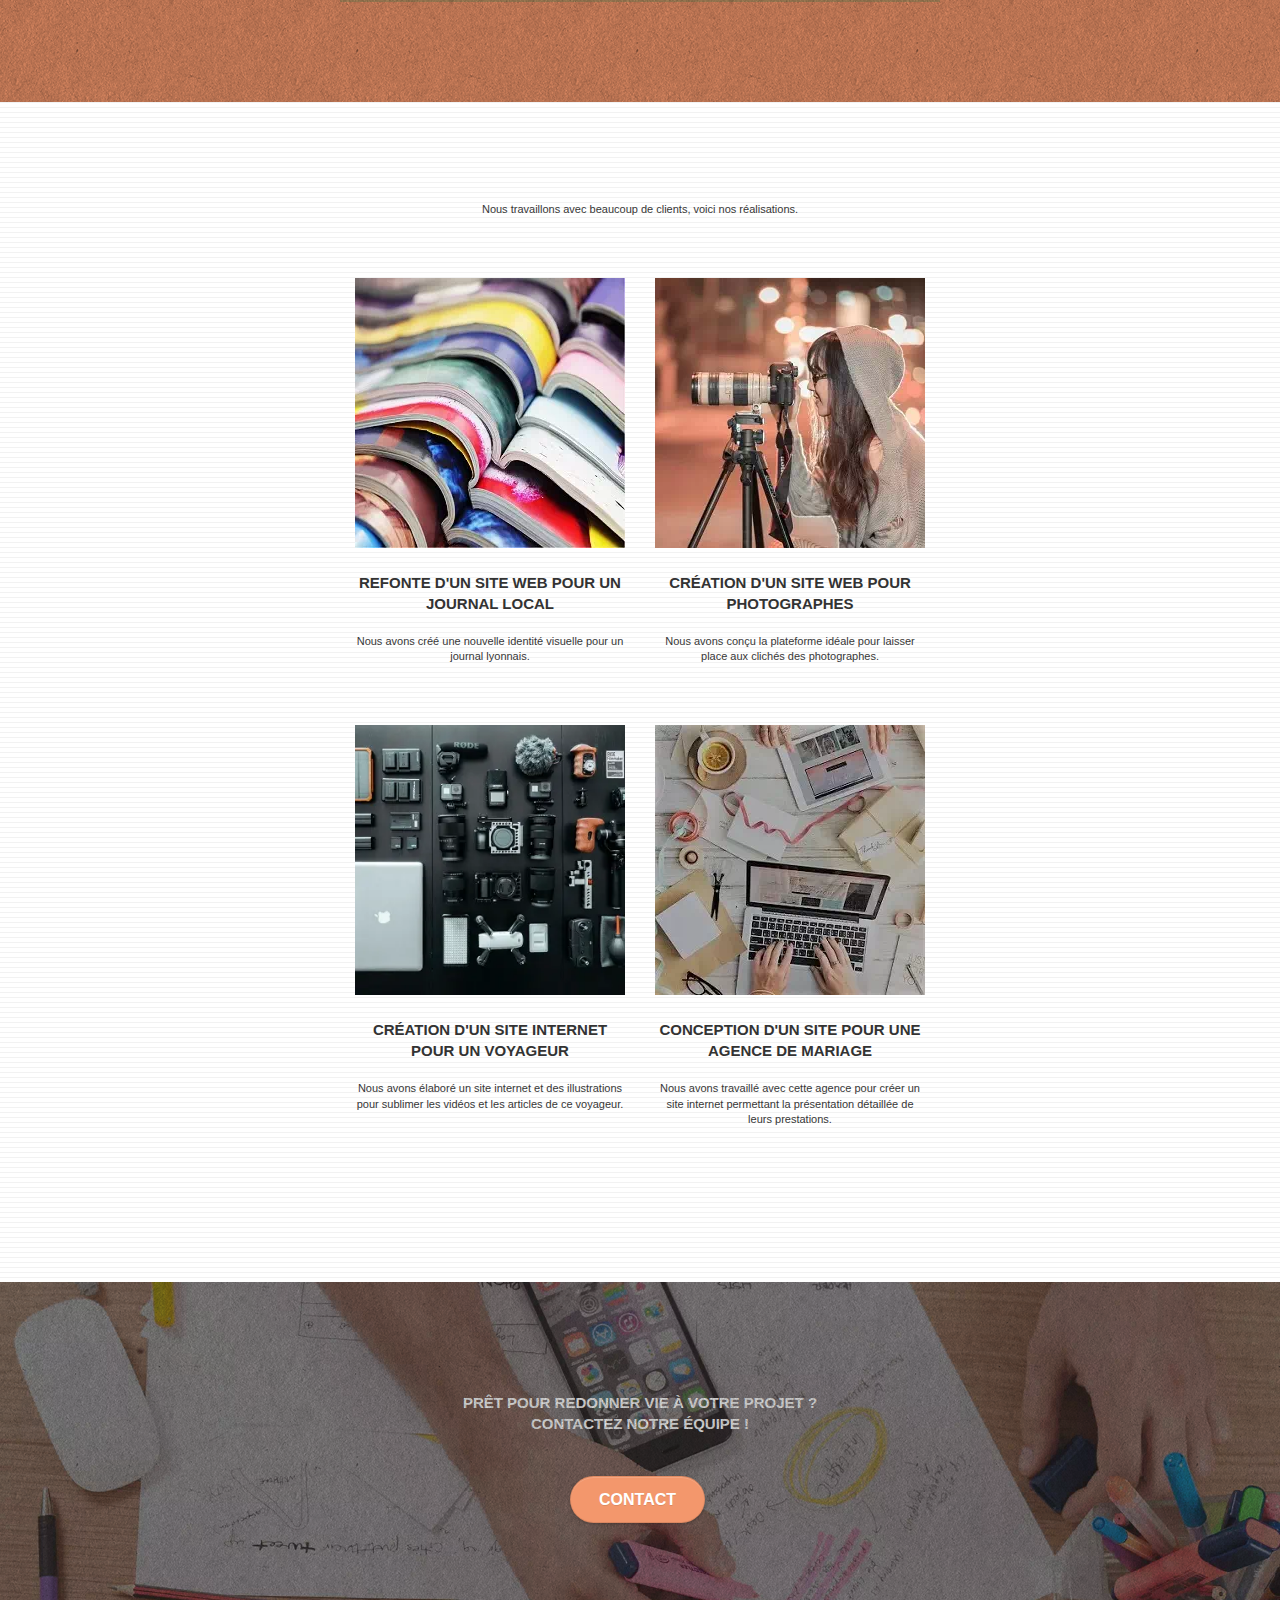
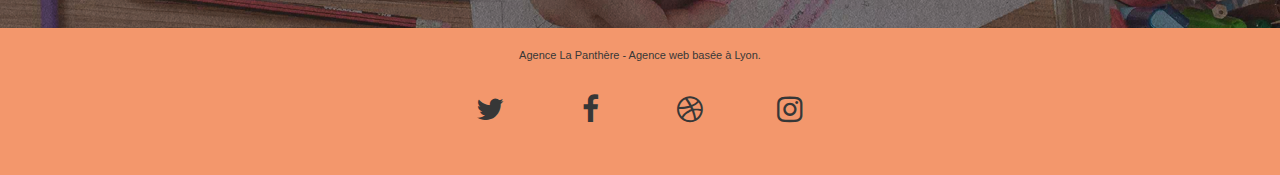
==== commit b90fa320: "Add files via upload" ====
--- a/index.html
+++ b/index.html
@@ -42,9 +42,12 @@
 					<nav class="navbar row">
 						<div class="navbar-header">
 							<a class="navbar-brand" href="index.html"><img src="img/agence-la-panthere-monochrome.svg" alt="Logo du site représentant une tête de panthère avec le nom du site" height="40"></a>
+							<button id="nav-toggle" type="button" class="ui-navbar-toggle navbar-toggle" data-toggle="collapse" data-target=".navbar-1">
+								<span class="sr-only">Toggle navigation</span><span class="icon-bar"></span><span class="icon-bar"></span><span class="icon-bar"></span>
+							</button>
 						</div>
 						<div class="collapse navbar-collapse navbar-1 special-dropdown-nav">
-							<ul class="site-navigation nav navbar-nav">
+							<ul class="site-navigation nav navbar-nav mobileNav">
 								<li>
 									<a href="index.html">Accueil</a>
 								</li>
@@ -82,8 +85,8 @@
 			<div class="bloc bgc-white l-bloc" id="bloc-2-services">
 				<div class="container bloc-md">
 					<div class="row">
-						<div class="col-sm-12 text-center">
-							<img alt="L'agence la panthère est une agence de web design qui aide les entreprises à devenir attractives et visibles sur internet." src="img/title.webp">
+						<div class="col-sm-12 text-center citation">
+							<p>L'agence la panthère est une agence de web design qui aide les entreprises à devenir attractives et visibles sur internet.</p>
 						</div>
 					</div>
 					<div class="row voffset-lg med-width-whitespace">
@@ -122,8 +125,8 @@
 						</div>
 					</div>
 					<div class="row voffset-lg voffset">
-						<div class="col-xs-12 col-md-8 col-md-offset-2 text-center">
-							<img alt="L'agence la panthère est une excellente agence web ! Les web designers ont réussi à capturer l'essence de notre entreprise et à l'intégrer à notre site. Cela nous a aidé à doubler nos ventes en ligne à Lyon. Citation de Maxime Guibard, PDG de à vos fourchettes." src="img/citation.webp">
+						<div class="col-xs-12 col-md-8 col-md-offset-2 text-center citation">
+							<p>L'agence la panthère est une excellente agence web ! Les web designers ont réussi à capturer l'essence de notre entreprise et à l'intégrer à notre site. Cela nous a aidé à doubler nos ventes en ligne à Lyon.</p> <cite>Citation de Maxime Guibard, PDG de à vos fourchettes.</cite>
 
 						</div>
 					</div>
@@ -153,12 +156,12 @@
 				<div class="container bloc-lg">
 					<div class="row">
 						<div class="col-sm-12 text-center">
-							<img alt="Nous travaillons avec beaucoup de clients, voici nos réalisations." src="img/title2.webp">
+							<p>Nous travaillons avec beaucoup de clients, voici nos réalisations.</p>
 						</div>
 					</div>
 					<div class="row tight-width-whitespace portfolio-row">
 						<div class="col-sm-6">
-							<a href="#" data-lightbox="img/1.webp" data-gallery-id="gallery-1" data-caption="Refonte d'un site web pour un journal local" data-frame="snapshot-lb"><img src="img/1.webp" alt="Image de livre ouvert superposés" class="img-responsive portfolio-thumb"></a>
+							<a href="#" data-lightbox="img/1.webp" data-gallery-id="gallery-1" data-caption="Refonte d'un site web pour un journal local" data-frame="snapshot-lb"><img src="img/1.webp" alt="Image de livre ouvert superposés" class="img-responsive portfolio-thumb imageCenter"></a>
 							<h2 class="mg-md text-center">
 								Refonte d'un site web pour un journal local
 							</h2>
@@ -167,7 +170,7 @@
 							</p>
 						</div>
 						<div class="col-sm-6">
-							<a href="#" data-lightbox="img/2.webp" data-gallery-id="gallery-1" data-caption="Création d'un site web pour photographes" data-frame="snapshot-lb"><img src="img/2.webp" class="img-responsive portfolio-thumb" alt="Image d'une femme prennant une photo de profil"></a>
+							<a href="#" data-lightbox="img/2.webp" data-gallery-id="gallery-1" data-caption="Création d'un site web pour photographes" data-frame="snapshot-lb"><img src="img/2.webp" class="img-responsive portfolio-thumb imageCenter" alt="Image d'une femme prennant une photo de profil"></a>
 							<h2 class="mg-md text-center">
 								Création d'un site web pour photographes
 							</h2>
@@ -178,7 +181,7 @@
 					</div>
 					<div class="row tight-width-whitespace portfolio-row">
 						<div class="col-sm-6">
-							<a href="#" data-lightbox="img/3.webp" data-gallery-id="gallery-1" data-caption="Création d'un site internet pour un voyageur" data-frame="snapshot-lb"><img src="img/3.webp" class="img-responsive portfolio-thumb" alt="Images de plusieurs outils de photo et informatique vu du dessus"></a>
+							<a href="#" data-lightbox="img/3.webp" data-gallery-id="gallery-1" data-caption="Création d'un site internet pour un voyageur" data-frame="snapshot-lb"><img src="img/3.webp" class="img-responsive portfolio-thumb imageCenter " alt="Images de plusieurs outils de photo et informatique vu du dessus"></a>
 							<h2 class="mg-md text-center">
 								Création d'un site internet pour un voyageur
 							</h2>
@@ -187,7 +190,7 @@
 							</p>
 						</div>
 						<div class="col-sm-6">
-							<a href="#" data-lightbox="img/4.webp" data-gallery-id="gallery-1" data-caption="Conception d'un site pour une agence de mariage" data-frame="snapshot-lb"><img src="img/4.webp" class="img-responsive portfolio-thumb" alt="Image d'un bureau vu du dessus avec des éléments de décoration et un ordinateur portable ouvert"></a>
+							<a href="#" data-lightbox="img/4.webp" data-gallery-id="gallery-1" data-caption="Conception d'un site pour une agence de mariage" data-frame="snapshot-lb"><img src="img/4.webp" class="img-responsive portfolio-thumb imageCenter " alt="Image d'un bureau vu du dessus avec des éléments de décoration et un ordinateur portable ouvert"></a>
 							<h2 class="mg-md text-center">
 								Conception d'un site pour une agence de mariage
 							</h2>
@@ -245,44 +248,6 @@
 									<div class="text-center">
 										<a class="social" href="index.html"><span class="fa fa-instagram icon-md"></span></a>
 									</div>
-								</div>
-							</div>
-							<div class="row">
-								<div class="col-sm-4 contrast-color">
-									<h2>Partenaires</h2>	
-										<ul>
-											<li><a href="voiture.com">voiture.com</a></li>
-											<li><a href="pizza.com">pizza.com</a></li>
-											<li><a href="matoiture.com">matoiture.com</a></li>
-											<li><a href="immobilierseo.com">immobilierseo.com</a></li>
-										</ul>		
-								</div>
-								<div class="col-sm-4 contrast-color">
-									<h2>Annuaires liste 1</h2>
-									<ul>
-										<li><a href="annuaireagence.com">annuaireagence.com</a></li>
-										<li><a href="annuaireseo.com">annuaireseo.com</a></li>
-										<li><a href="annuairemarketing.com">annuairemarketing.com</a></li>
-										<li><a href="123seoture.com">123seo.com</a></li>
-										<li><a href="123site.com">123site.com</a></li>
-										<li><a href="annuairewordpress.com">annuairewordpress.com</a></li>
-										<li><a href="listeagence.com">listeagence.com</a></li>
-										<li><a href="meilleuresagencesparis.com">meilleuresagencesparis.com</a></li>
-										<li><a href="listeseo.com">listeseo.com</a></li>
-									</ul>
-								</div>
-								<div class="col-sm-4 contrast-color">
-									<h2>Annuaires liste 2</h2>									<ul>
-										<li><a href="betterseo.com">betterseo.com</a></li>
-										<li><a href="ameliorerseo.com">ameliorerseo.com</a></li>
-										<li><a href="seojuicelien.com">seojuicelien.com</a></li>
-										<li><a href="meilleursliens.com">meilleursliens.com</a></li>
-										<li><a href="liensagogo.com">liensagogo.com</a></li>
-										<li><a href="backlink.com">backlink.com</a></li>
-										<li><a href="linkjuiceannuaire.com">linkjuiceannuaire.com</a></li>
-										<li><a href="remontersurgoogle.com">remontersurgoogle.com</a></li>
-										<li><a href="vraiseofiable.com">vraiseofiable.com</a></li>
-									</ul>
 								</div>
 							</div>
 						</div>
--- a/style.css
+++ b/style.css
@@ -373,7 +373,7 @@
     .site-navigation {
         position: absolute;
         top: 50%;
-        right: 150px;
+        right: 20px;
         transform: translate(0, -50%);
         -webkit-transform: translateY(-50%);
         list-style-type: none;
@@ -848,6 +848,16 @@
     padding-top: 5px;
 }
 
+.col-sm-4 a{
+    width: 48px;
+}
+
+.citation p{ 
+        font-size: 25px;
+        margin-left: 2%;
+        margin-right: 2%;
+}
+
 @media (max-width: 1024px) {
     .bloc {
         padding-left: 20px;
@@ -927,7 +937,7 @@
     }
     .navbar .nav {
         padding-top: 0;
-        border-top: 1px solid rgba(0, 0, 0, .2);
+        
         float: none!important;
     }
     .navbar.row {
@@ -939,11 +949,11 @@
         transform: none;
         -webkit-transform: none;
         -ms-transform: none;
+        right: 20px;
     }
     .nav > li {
         margin-top: 0;
         text-align: left;
-        padding-left: 15px;
         width: 100%;
         list-style-type: none;
         text-decoration: none;
@@ -955,12 +965,14 @@
         border-bottom-color: transparent;
         border-right-color: transparent;
         border-left-color: transparent;
+        color: green;
     }
     #hero-bloc .navbar .nav {
         background: rgba(0, 0, 0, .8);
     }
     #hero-bloc .navbar .nav a {
         color: rgba(255, 255, 255, .6);
+        color: green;
     }
     .hero {
         padding: 50px 0;
@@ -985,7 +997,7 @@
     }
     .nav-invert .navbar-toggle {
         float: left;
-        margin-left: 10px;
+        margin-right: 10px;
     }
     .bloc {
         padding-left: 0;
@@ -1040,6 +1052,26 @@
         width: 180px;
         height: 320px;
     }
+    .container, .bloc-lg{
+        display: flex;
+        flex-wrap: wrap;
+        flex-direction: row;
+        justify-content: center; 
+          
+    }
+
+    .imageCenter{
+        width: 100%;
+    }
+    .portfolio-row {
+        margin-bottom: 0px;
+        margin-top: 0px;
+    }
+    .col-sm-6{
+        margin-bottom: 20px;
+        margin-top: 20px;
+    }
+
 }
 
 @media (max-width: 400px) {
